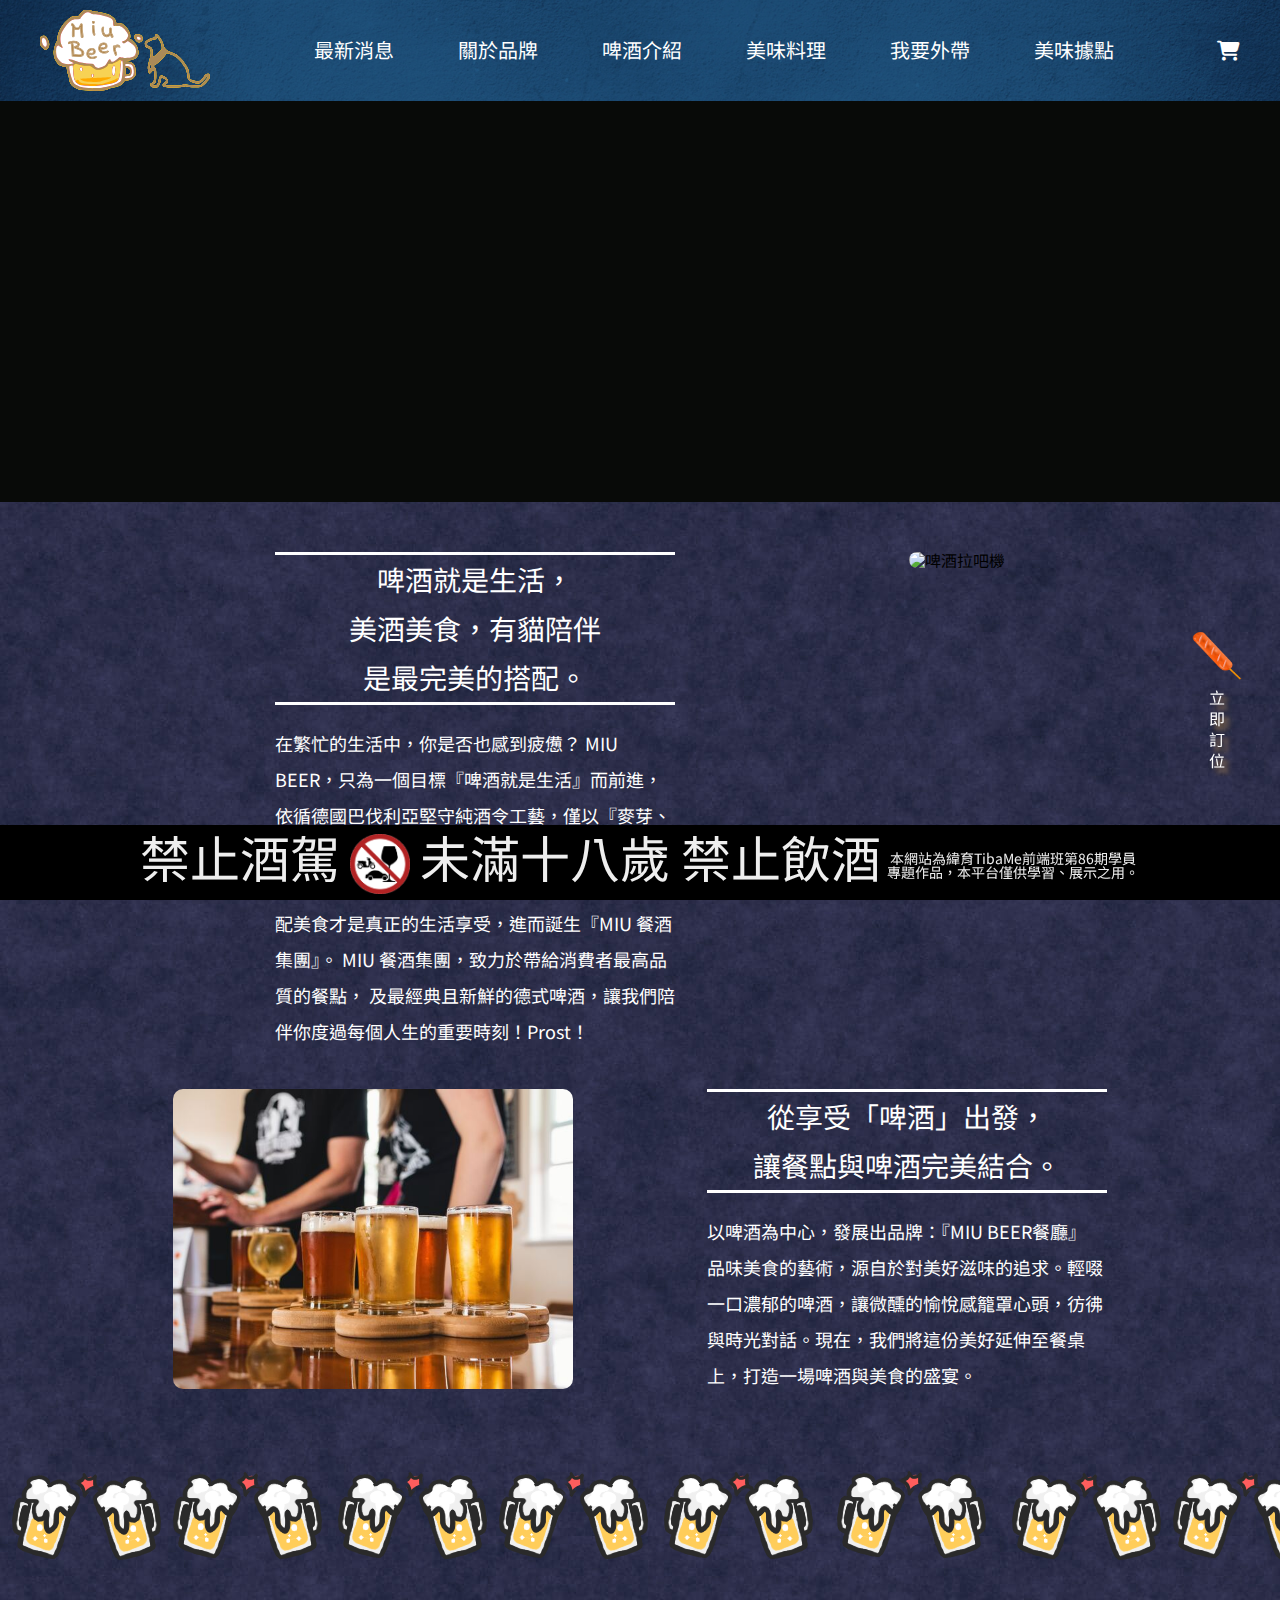
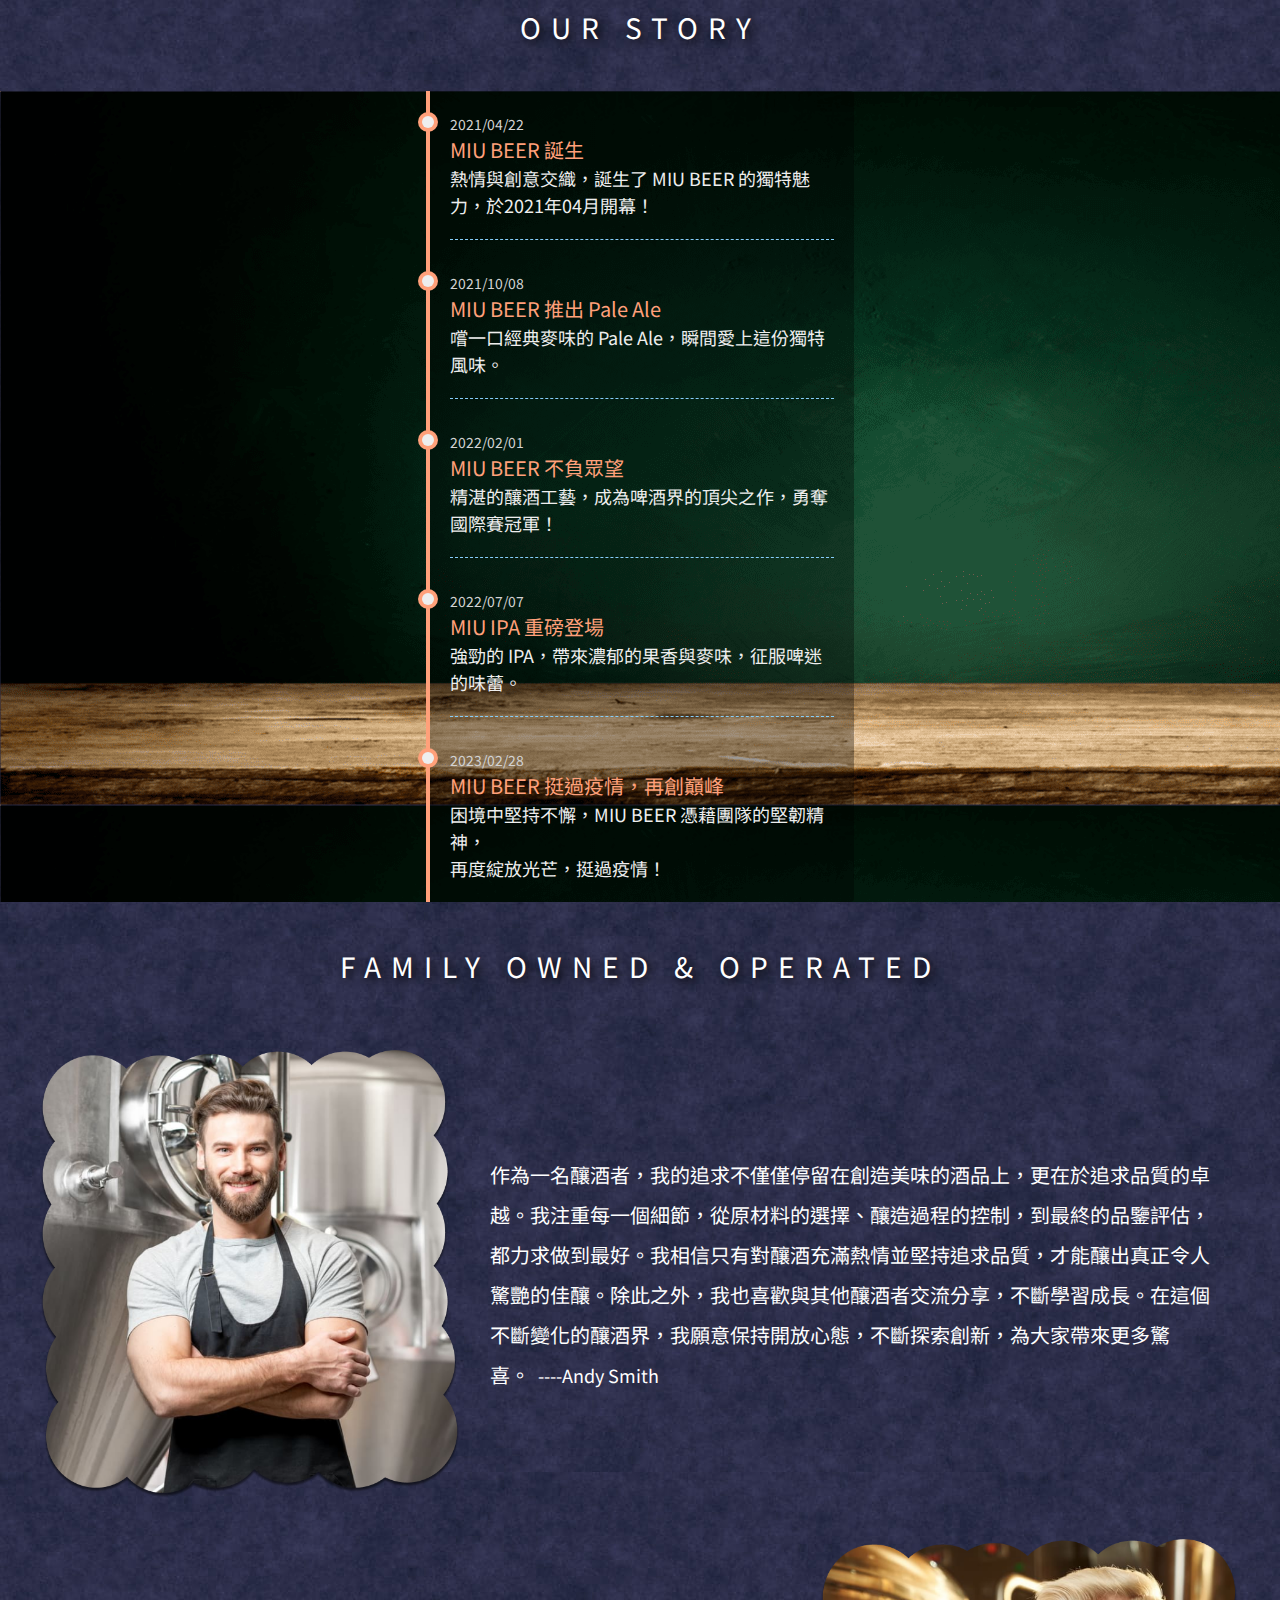
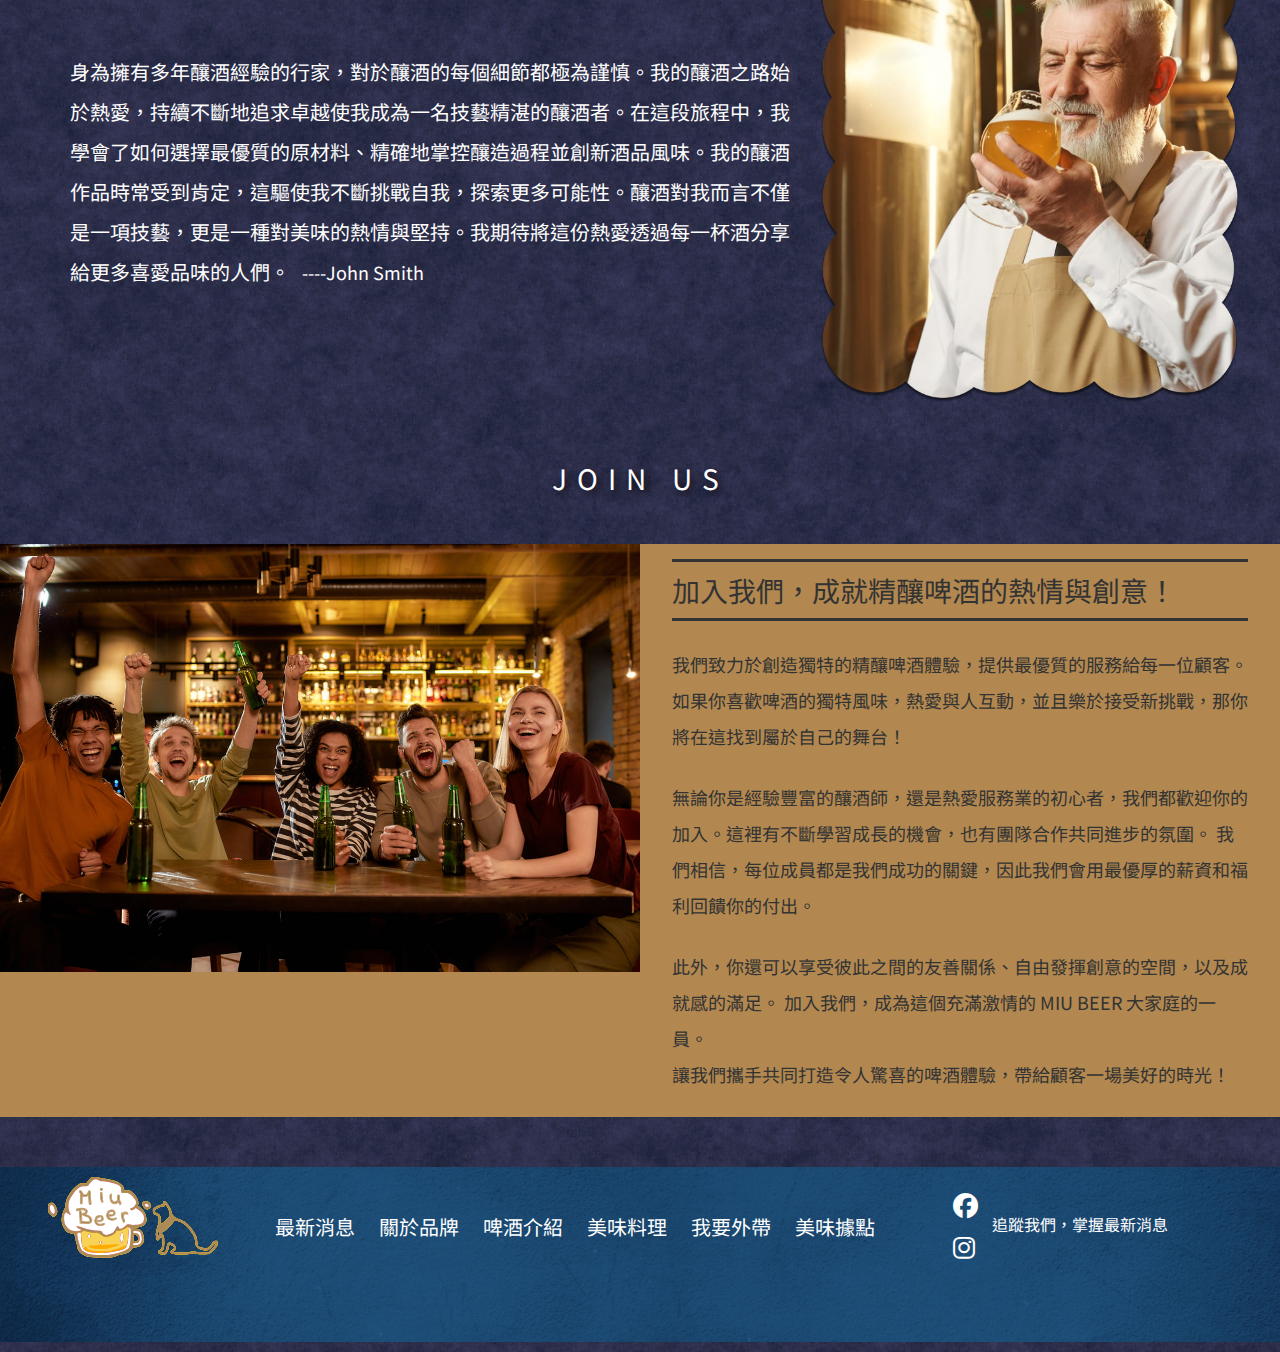
==== aboutus.html @ cad68864 "updated RWD" ====
<!DOCTYPE html>
<html lang="en">

<head>
    <meta charset="UTF-8">
    <meta name="viewport" content="width=device-width, initial-scale=1.0">
    <title>Miu Beer 喵啤 | 精釀啤酒 | 經典傳奇</title>
    <!-- style -->
    <link rel="stylesheet" href="./styles/reset.css">
    <link rel="stylesheet" href="./styles/all.css">
    <link rel="stylesheet" href="./styles/aboutus.css">
    <!-- fontAwesome -->
    <link rel="stylesheet" href="https://cdnjs.cloudflare.com/ajax/libs/font-awesome/6.4.0/css/all.min.css">
    <!-- favicon -->
    <link rel="shortcut icon" href="./images/miu.ico" />
</head>

<body>
    <header>
        <nav>
            <div class="pic">
                <a href="index.html">
                    <img src="./images/miu_logo_gold.svg" alt="Miu Beer">
                </a>
            </div>
            <ul>
                <li>
                    <a href="./news.html">最新消息</a>

                </li>
                <li>
                    <a href="./aboutus.html">關於品牌</a>

                </li>
                <li>
                    <a href="./classic-beer.html">啤酒介紹</a>
                </li>
                <li>
                    <a href="./food.html">美味料理</a>
                </li>
                <li>
                    <a href="./takeout.html">我要外帶</a>
                </li>
                <li>
                    <a href="location.html">美味據點</a>
                </li>
            </ul>
            <div class="shopping-cart">
                <a href="./shopping-cart.html">
                    <i class="fa-solid fa-cart-shopping"></i>
                </a>
            </div>
        </nav>
    </header>
    <!-- 立即訂位開始 -->
    <div class="booking-btn">
        <a href="./booking.html">
            <img src="./images/booking_sau.png" alt="立即訂位">
            立即訂位
        </a>
    </div>
    <!-- 立即訂位結束 -->
    <!-- 上半部開始 -->
    <div class="movie">
        <video src="./images/about_movie.mp4" autoplay loop muted></video>
    </div>
    <section class="container">
        <div class="slogn">
            <div class="txt">
                <h1>
                    啤酒就是生活，<br>
                    美酒美食，有貓陪伴<br>
                    是最完美的搭配。<br>
                </h1>
                <p>
                    在繁忙的生活中，你是否也感到疲憊？
                    MIU BEER，只為一個目標『啤酒就是生活』而前進，
                    依循德國巴伐利亞堅守純酒令工藝，僅以『麥芽、水、啤酒花、酵母』為基底，
                    變化出啤酒千變萬化的靈魂，釀出豐富細緻的精采口感，
                    好酒就是要搭配美食才是真正的生活享受，進而誕生『MIU 餐酒集團』。
                    MIU 餐酒集團，致力於帶給消費者最高品質的餐點，
                    及最經典且新鮮的德式啤酒，讓我們陪伴你度過每個人生的重要時刻！Prost！
                </p>
            </div>
            <div class="pic graycat">
                <img src="./images/about_beerbar.jpg" alt="啤酒拉吧機">
            </div>
        </div>
        <div class="aboutfood">
            <div class="pic catkao">
                <img src="./images/about_beerset.jpg" alt="啤酒組合">
            </div>
            <div class="txt">
                <h2>
                    從享受「啤酒」出發，<br>
                    讓餐點與啤酒完美結合。<br>
                </h2>
                <p>
                    以啤酒為中心，發展出品牌：『MIU BEER餐廳』<br>
                    品味美食的藝術，源自於對美好滋味的追求。輕啜一口濃郁的啤酒，讓微醺的愉悅感籠罩心頭，彷彿與時光對話。現在，我們將這份美好延伸至餐桌上，打造一場啤酒與美食的盛宴。<br>
                </p>
            </div>
        </div>
    </section>
    <!-- 上半部結束 -->
    <!-- 啤酒分隔線 -->
    <div class="little"></div>
    <!-- 時間線開始 -->
    <section class="ourstory">
        <h3 class="ourstory-title">OUR STORY</h3>
        <div class="timeline-box">
            <ul class="timeline">
                <li class="event spring">
                    <h4>MIU BEER 誕生</h4>
                    <p>熱情與創意交織，誕生了 MIU BEER 的獨特魅力，於2021年04月開幕！</p>
                </li>
                <li class="event classic">
                    <h4>MIU BEER 推出 Pale Ale</h4>
                    <p>嚐一口經典麥味的 Pale Ale，瞬間愛上這份獨特風味。</p>
                </li>
                <li class="event summer">
                    <h4>MIU BEER 不負眾望</h4>
                    <p>精湛的釀酒工藝，成為啤酒界的頂尖之作，勇奪國際賽冠軍！</p>
                </li>
                <li class="event newbeer">
                    <h4>MIU IPA 重磅登場</h4>
                    <p>強勁的 IPA，帶來濃郁的果香與麥味，征服啤迷的味蕾。</p>
                </li>
                <li class="event winter">
                    <h4>MIU BEER 挺過疫情，再創巔峰</h4>
                    <p>困境中堅持不懈，MIU BEER 憑藉團隊的堅韌精神，<br>再度綻放光芒，挺過疫情！</p>
                </li>
            </ul>
        </div>
    </section>
    <!-- 經營區開始 -->
    <section class="owned">
        <h3>FAMILY OWNED & OPERATED</h3>
        <div class="owned-card">
            <div class="pic">
                <img src="./images/about_owner_andy_one.png" alt="經營者Andy">
            </div>
            <div class="txt">
                <p>作為一名釀酒者，我的追求不僅僅停留在創造美味的酒品上，更在於追求品質的卓越。我注重每一個細節，從原材料的選擇、釀造過程的控制，到最終的品鑒評估，都力求做到最好。我相信只有對釀酒充滿熱情並堅持追求品質，才能釀出真正令人驚艷的佳釀。除此之外，我也喜歡與其他釀酒者交流分享，不斷學習成長。在這個不斷變化的釀酒界，我願意保持開放心態，不斷探索創新，為大家帶來更多驚喜。<span>----Andy
                        Smith</span>
                </p>
            </div>
        </div>
        <div class="owned-card dad">
            <div class="pic">
                <img src="./images/about_ouwner_daddy_one.png" alt="經營者父親">
            </div>
            <div class="txt">
                <p>身為擁有多年釀酒經驗的行家，對於釀酒的每個細節都極為謹慎。我的釀酒之路始於熱愛，持續不斷地追求卓越使我成為一名技藝精湛的釀酒者。在這段旅程中，我學會了如何選擇最優質的原材料、精確地掌控釀造過程並創新酒品風味。我的釀酒作品時常受到肯定，這驅使我不斷挑戰自我，探索更多可能性。釀酒對我而言不僅是一項技藝，更是一種對美味的熱情與堅持。我期待將這份熱愛透過每一杯酒分享給更多喜愛品味的人們。
                    <span>----John Smith</span>
                </p>
            </div>
        </div>
    </section>

    <!-- 加入我們 開始 -->
    <article class="joinus">
        <h3 class="joinus-title">JOIN US</h3>
        <div class="pic">
            <img src="./images/about_joinus.jpeg" alt="MIU Team">
        </div>
        <div class="txt">
            <h4>加入我們，成就精釀啤酒的熱情與創意！</h4>
            <p>
                我們致力於創造獨特的精釀啤酒體驗，提供最優質的服務給每一位顧客。
                如果你喜歡啤酒的獨特風味，熱愛與人互動，並且樂於接受新挑戰，那你將在這找到屬於自己的舞台！
            </p>
            <p>
                無論你是經驗豐富的釀酒師，還是熱愛服務業的初心者，我們都歡迎你的加入。這裡有不斷學習成長的機會，也有團隊合作共同進步的氛圍。
                我們相信，每位成員都是我們成功的關鍵，因此我們會用最優厚的薪資和福利回饋你的付出。
            </p>
            <p>
                此外，你還可以享受彼此之間的友善關係、自由發揮創意的空間，以及成就感的滿足。
                加入我們，成為這個充滿激情的 MIU BEER 大家庭的一員。<br>
                讓我們攜手共同打造令人驚喜的啤酒體驗，帶給顧客一場美好的時光！
            </p>
            <div class="contactus"></div>
        </div>
    </article>
    <!-- footer開始 -->
    <footer>
        <div class="footer-pic">
            <a href="index.html" target="_blank">
                <img src="./images/miu_logo_gold.svg" alt="Miu Beer">
            </a>
            <p>本網站為緯育TibaMe前端班第86期學員專題作品，<br>本平台僅供學習、展示之用。</p>
        </div>
        <div class="footer txt">
            <ul>
                <li>
                    <a href="./news.html">最新消息</a>

                </li>
                <li>
                    <a href="./aboutus.html">關於品牌</a>
                </li>
                <li>
                    <a href="./classic-beer.html">啤酒介紹</a>
                </li>
                <li>
                    <a href="./food.html">美味料理</a>
                </li>
                <li>
                    <a href="./takeout.html">我要外帶</a>
                </li>
                <li>
                    <a href="location.html">美味據點</a>
                </li>
            </ul>
        </div>
        <div class="footer-icon">
            <ul>
                <li>
                    <a href="#" class="facebook">
                        <i class="fa-brands fa-facebook" ;"></i>
                    </a>
                </li>
                <li>
                    <a href="#" class="instagram">
                        <i class="fa-brands fa-instagram" ;"></i>
                    </a>
                </li>
            </ul>
            <span>追蹤我們，掌握最新消息</span>
        </div>
    </footer>
    <div class="warning-box">
        <div class="warning-box-txt">
            <p class="drink">禁止酒駕<img src="./images/footer_drive.gif" alt="禁止酒駕">未滿十八歲 禁止飲酒</p>
            <p class="tibame">本網站為緯育TibaMe前端班第86期學員專題作品，本平台僅供學習、展示之用。</p>
        </div>
    </div>
    <!-- footer結束 -->
</body>

</html>
---- styles/all.css ----
/* google font */
@import url('https://fonts.googleapis.com/css2?family=Noto+Sans+TC&family=Raleway:wght@400&display=swap');

.body,html{
    background-image: url(../images/web_bg.jpg);
    /* height: 100%; */
    font-family: "Noto Sans TC",Raleway,sans-serif,'Times New Roman', Times, serif;
    font-style: normal;
    overflow-x: hidden;
    position: relative;
}

/* 選單 */
header nav{
    background-image: url('../images/footer_two.png');
    background-size: cover;
    padding: 0px 30px;
    display: flex;
    justify-content: space-between;
}

header nav ul li {
    display: inline;
}
header nav ul li a{
    text-align: center;
    text-decoration: none;
    color: #fff;
    line-height: 100px;
    margin: 0px 30px;
    font-size: 20px;
    transition: .2s;
}

header nav .pic{
    padding: 10px;
}
header nav .pic img {
    width: 170px;
    vertical-align: middle;
}

header nav .shopping-cart a{
    color: #fff;
    line-height: 100px;
    margin: 0px 10px;
    font-size: 20px;
}

header nav ul a:hover,
header nav .shopping-cart a:hover{
    color: #b28850;
}
/* 選單結束 */

/* 立即訂位開始 */
.booking-btn{
    position: fixed;
    right: 3%;
    top: 70%;
    z-index: 3;
}
.booking-btn img{
    width: 50px;
    height: 50px;
    animation: booking 3s ease infinite alternate;
}

.booking-btn a{
    width: 50px;
    text-decoration: none;
    color: #fff;
    writing-mode: vertical-lr;
    letter-spacing: 5px;
    text-shadow: 5px 5px 5px #b28850;
}

.booking-btn a:hover{
    font-size: 18px;
}
@keyframes booking{
    0%{
        transform: rotateY(0deg);
    }
    50%{
        transform: rotateY(90deg);
    }  
    100%{
        transform: rotateY(180deg);
    }
    }
/* 立即訂位結束 */

/* 跑馬燈開始 */
.marquee{
    height: 30px;
    background-color: #fff;
    width: 100%;
    opacity: .5;
    text-align: center;
    line-height: 30px;
    margin: auto;
}

.marquee p{
    color: #333;
    animation: marquee 20s -1s infinite linear;
}

@keyframes marquee {
    0%{
        transform: translateX(0%);
    }
    100%{
        transform: translateX(-100%);
    }
}
/* 跑馬燈結束 */

/* 海報文字特效 */
@keyframes lights {
    0% {
    color: hsl(230, 40%, 80%);
    text-shadow: 0 0 1em hsla(320, 100%, 50%, 0.2),
    0 0 0.125em hsla(320, 100%, 60%, 0.3),
    -1em -0.125em 0.5em hsla(40, 100%, 60%, 0),
    1em 0.125em 0.5em hsla(200, 100%, 60%, 0);
    }
    30% { 
    color: hsl(230, 80%, 90%);
    text-shadow: 0 0 1em hsla(320, 100%, 50%, 0.5),
    0 0 0.125em hsla(320, 100%, 60%, 0.5),
    -0.5em -0.125em 0.25em hsla(40, 100%, 60%, 02),
    0.5em 0.125em 0.25em hsla(200, 100%, 60%, 0.4);
    }
    40% { 
    color: hsl(230, 100%, 95%);
    text-shadow: 0 0 1em hsla(320, 100%, 50%, 0.5),
    0 0 0.125em hsla(320, 100%, 90%, 0.5),
    -0.25em -0.125em 0.125em hsla(40, 100%, 60%, 02),
    0.25em 0.125em 0.125em hsla(200, 100%, 60%, 04);
    }
    70% {
    color: hsl(230, 80%, 90%);
    text-shadow: 0 0 1em hsla(320, 100%, 50%, 0.5),
    0 0 0.125em hsla(320, 100%, 60%, 0.5),
    0.5em -0.125em 0.25em hsla(40, 100%, 60%, 0.2),
    -0.5em 0.125em 0.25em hsla(200, 100%, 60%, 04);
    }
    100% {
    color: hsl(230, 40%, 80%);
    text-shadow: 0 0 1em hsla(320, 100%, 50%, 0.2),
    0 0 0.125em hsla(320, 100%, 60%, 0.3),
    1em -0.125em 0.5em hsla(40, 100%, 60%, 0),
    -1em 0.125em 0.5em hsla(200, 100%, 60%, 0);
    }
}

/* footer開始 */
footer {
    background-size: cover;
    box-sizing: border-box;
    position: relative;
    bottom: 0;
    left: 0;
    width: 100%;
    height: 175px;
    background-image: url(../images/footer_two.png);
    display: flex;
    justify-content: space-evenly;
}

.footer-pic img {
    width: 170px;
    padding-top:10px;
    display: block;
}

/* tibame專題作品txt */
footer .footer-pic p{ 
    display: none;
}

.footer ul li a {
    text-align: center;
    text-decoration: none;
    color: #fff;
    line-height: 120px;
    margin: 0px 10px;
    font-size: 20px;
    transition: .2s;
}

.footer ul li {
    display: inline;
}

.footer-icon {
    width: 300px;
    margin: 10px 0;
    position: relative;
    top: 20px;
    bottom: 20px;
    left: 20px;
}

.footer-icon span {
    color: #fff;
    font-size: 16px;
    position: absolute;
    right: 85px;
    bottom: 120px;
}

.footer-icon .facebook {
    position: relative;
    bottom: 5px;
    font-size: 25px;
}

.footer-icon .instagram {
    position: relative;
    top: 10px;
    font-size: 25px;
}

.warning-box {
    width: 100%;
    height: 75px;
    bottom: 0;
    position: fixed;
    background-color: #000;
}

.warning-box-txt {
    width: 100%;
    text-align: center;
}

.warning-box p {
    color: #eee;
    display: inline-block;
}

.warning-box .tibame {
    font-size: 14px;
    width: 20%;
}

.warning-box .drink {
    font-size: 50px;
    line-height: 1.25;
    text-align: center;
}

.warning-box img{
    width: 60px;
    height: 60px;
    vertical-align: middle;
    margin: 0 10px;
}

.footer a:hover,
.footer-icon a:hover{
    color: #b28850;
}

.footer-icon a {
    color: #fff;
}

@media screen and (max-width:768px) {
*{
    overflow-x: hidden;
}

header nav ul{
    display: none;
}
header nav .pic{
    width: 50%;
}

footer{
    height: 28vh;
}

footer .footer-pic p{
    padding-top: 10px;
    line-height: 1.25;
    display: block;
    text-align: center;
    color: #eee;
}

footer .footer-pic{
    width: 100%;
}

footer .footer-pic img{
    margin: 0 auto;
}

.footer ul li,.footer-icon{
    display: none;
}

.warning-box{
    max-width: 100%;
}

.warning-box .drink {
    padding: 10px 0;
    font-size: 20px;
}
.warning-box .tibame {
    display: none;
} 
}
---- styles/aboutus.css ----
.movie{
    width: 100%;
    background-color: #080A08;
}

.movie video{
    margin: auto;
    width: 100%;
    height: 400px;
}

/* 上半部開始 */
.container{
    width: 1200px;
    margin: auto;
    padding-top: 30px;
}

.container .slogn{
    width: 100%;
    display: flex;
    justify-content: space-evenly;
}

.container .slogn .txt h1{
    width: 400px;
    font-size: 28px;
    color: #fff;
    line-height: 1.75;
    margin: 20px 0;
    text-align: center;
    border-top: 3px solid #fff;
    border-bottom: 3px solid #fff;
}

.container .slogn .txt p{
    width: 400px;
    color: #fff;
    line-height: 2;
    margin: 20px 0;
    font-size: 18px;
}

.container .aboutfood{
    display: flex;
    justify-content: space-evenly;
}

.container .aboutfood .txt h2{
    width: 400px;
    font-size: 28px;
    color: #fff;
    line-height: 1.75;
    border-top: 3px solid #fff;
    border-bottom: 3px solid #fff;
    margin: 20px 0;
    text-align: center;
}

.container .aboutfood .txt p{
    width: 400px;
    color: #fff;
    line-height: 2;
    margin: 20px 0;
    font-size: 18px;
}

.container .slogn img{
    width: 400px;
    margin-top: 20px;
}

.container .aboutfood img{
    width: 400px;
    margin-top: 20px;
}

.container .slogn img,
.container .aboutfood img{
    border-radius: 10px;
}
/* 啤酒分隔線 */
.little{
    padding: 50px;
    background-image: url(../images/about_littlebeer.png);
    background-repeat: repeat-x;
    margin-top: 50px;
}

/* Our story & timeline開始 */
.ourstory{
    max-width: 100%;
}
.ourstory .ourstory-title{
    color: #fff;
    text-align: center;
    font-size: 28px;
    letter-spacing: 10px;
    text-shadow: 3px 3px 10px #000;
    margin: 50px 0;
}

.ourstory .timeline-box{
    max-width: 100%;
    background-image: url('../images/beer_bg.png');
}

.ourstory .timeline {
    display: flex;
    flex-direction: column;
    max-width: 30%;
    border-left: 4px solid lightsalmon;
    border-bottom-right-radius: 4px;
    border-top-right-radius: 4px;
    background: #0005;
    color: #eee;
    margin: auto;
    line-height: 1.5;
    padding: 20px;
}

.ourstory .timeline .event h4 {
    font-size: 20px;
    color: lightsalmon;
}
.ourstory .timeline .event p {
    font-size: 18px;
}

.ourstory .timeline .event {
    border-bottom: 1px dashed lightskyblue;
    padding-bottom: 20px;
    margin-bottom: 30px;
    position: relative;
}

.ourstory .timeline .event:last-of-type {
    padding-bottom: 0;
    margin-bottom: 0;
    border: none;
}

.ourstory .timeline .event:after {
    position: absolute;
    display: block;
    top: 0;
}
.ourstory .timeline .event:before {
    min-width: 120px;
    font-size: 14px;
    text-align: right;
    color: lightgrey;
}

.ourstory .timeline .event:after {
    content: "";
    height: 12px;
    width: 12px;
    box-shadow: 0 0 0 4px lightsalmon;
    background: #eee;
    border-radius: 50%;
    top: 5px;
    left: -28px;
}

/* 時間線日期區 */
.ourstory .timeline .spring:before{
    content:'2021/04/22';
    }
    .ourstory .timeline .classic:before{
        content:'2021/10/08';
    }
    .ourstory .timeline .summer:before{
        content:'2022/02/01';
    }
    .ourstory .timeline .newbeer:before{
        content:'2022/07/07';
    }
    .ourstory .timeline .autumn:before{
        content:'2021/10/08';
    }
    .ourstory .timeline .winter:before{
        content:'2023/02/28';
    }

/* 時間線結束 */
/* 經營者區開始 */
.owned{
    max-width: 1200px;
    margin: auto;
    display: flex;
    flex-flow: column wrap;
    justify-content: center;
}

.owned h3{
    max-width: 100%;
    color: #fff;
    margin: 50px auto;
    text-align: center;
    font-size: 28px;
    letter-spacing: 10px;
    text-shadow: 3px 3px 10px #000;
}

.owned .owned-card{
    max-width: 100%;
    display: flex;
    margin: 20px auto;
}

.owned .dad{
    flex-direction: row-reverse;
}

.owned .owned-card .pic{
    max-width: 40%;
}
.owned .owned-card .pic img{
    max-width: 100%;
    border-radius: 6px;
}
.owned .owned-card .txt{
    max-width: 60%;
    margin: 30px;
    align-self: center;
}

.owned .owned-card .txt p{
    color: #fff;
    font-size: 20px;
    line-height: 2;
}

.owned .owned-card .txt p span{
    color: #fff;
    font-size: 18px;
    padding: 8px;
    line-height: 2;
}
/* 加入我們 開始 */
.joinus{
    max-width: 100%;    
    margin: 120px auto 50px;
    display: flex;
    flex-wrap: wrap;
    justify-content: center;
    background-color: #b28850;
}

.joinus .joinus-title{
    width: 100%;
    color: #fff;
    margin: -80px 0;
    text-align: center;
    font-size: 28px;
    letter-spacing: 10px;
    text-shadow: 3px 3px 10px #000;
}

.joinus .pic{
    width: 50%;
}

.joinus .pic img{
    width: 100%;
    vertical-align: middle;
}

.joinus .txt{
    width: 45%;
    margin: auto;
    padding-top: 15px;
}

.joinus .txt h4{
    font-size: 28px;
    color: #333;
    line-height: 2;
    border-top: 3px solid #333;
    border-bottom: 3px solid #333;
}

.joinus .txt p{
    color: #333;
    font-size: 18px;
    line-height: 2;
    margin: 25px 0;
}
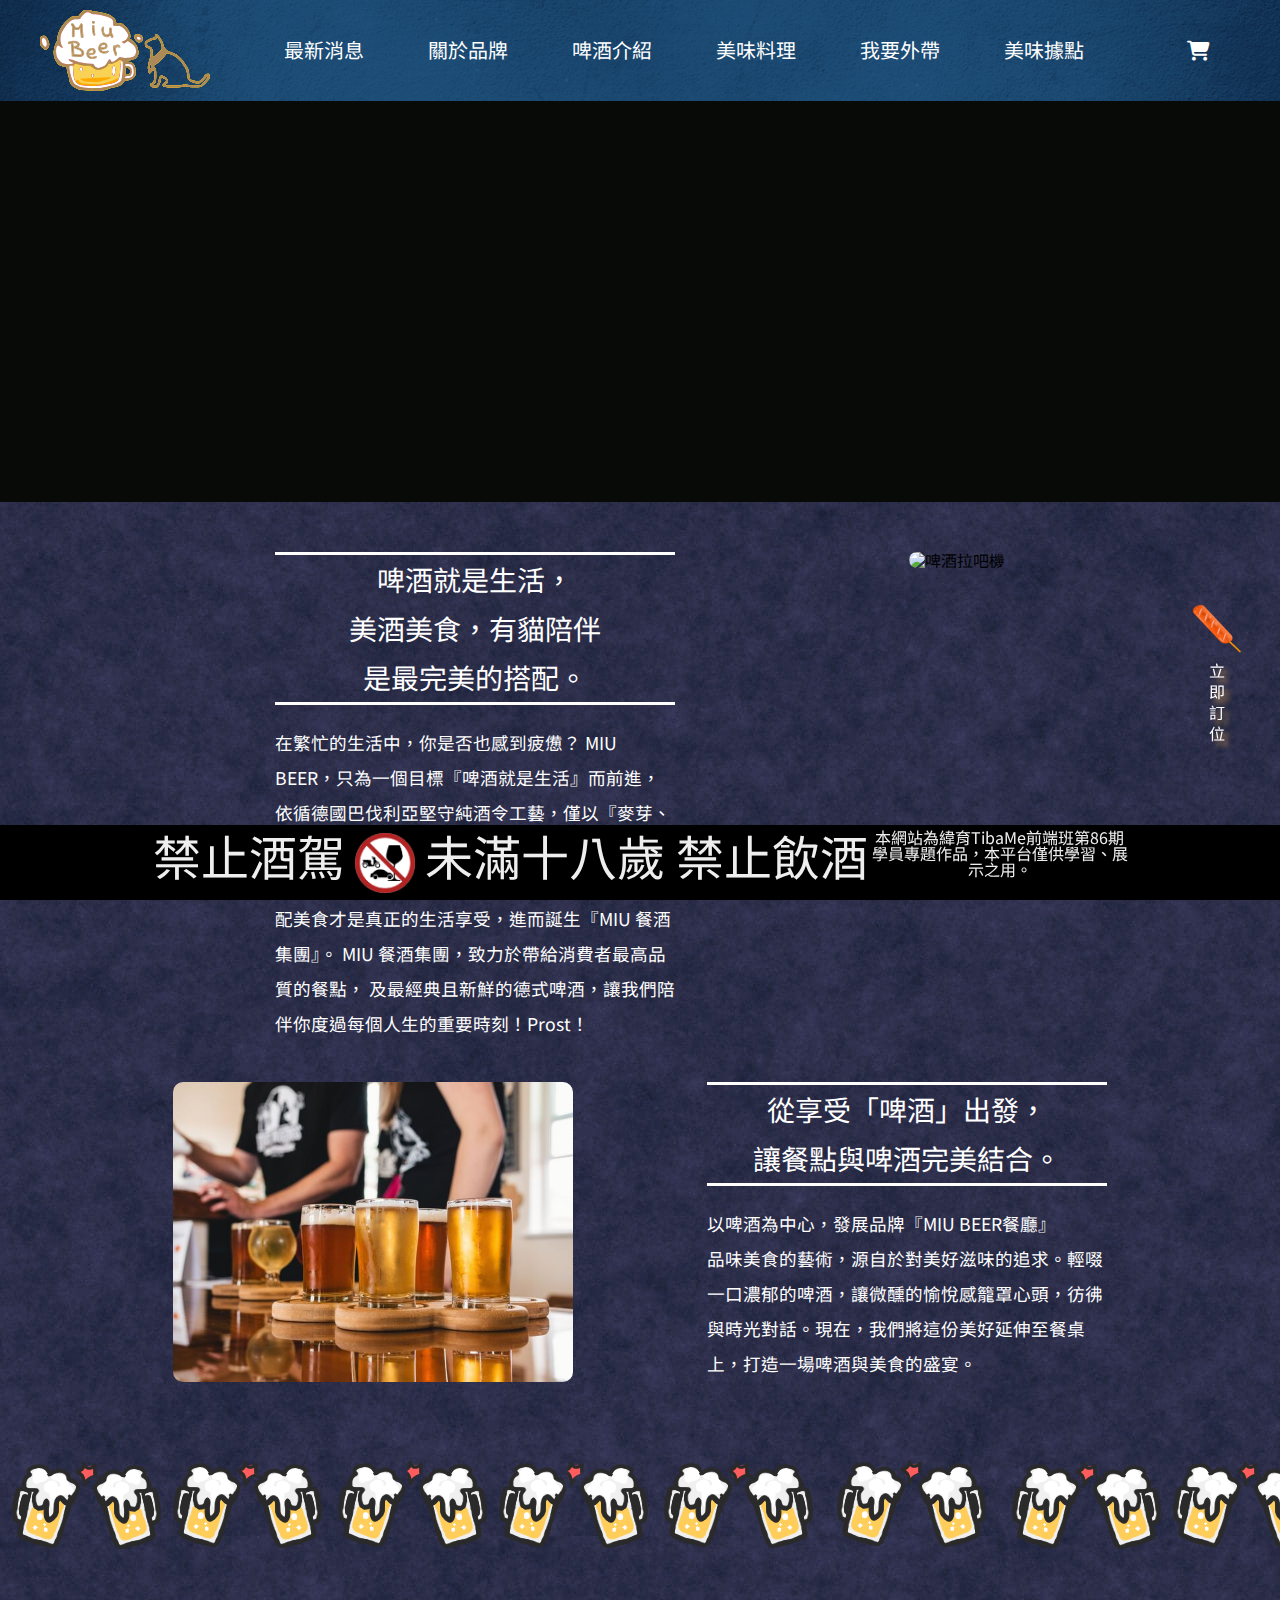
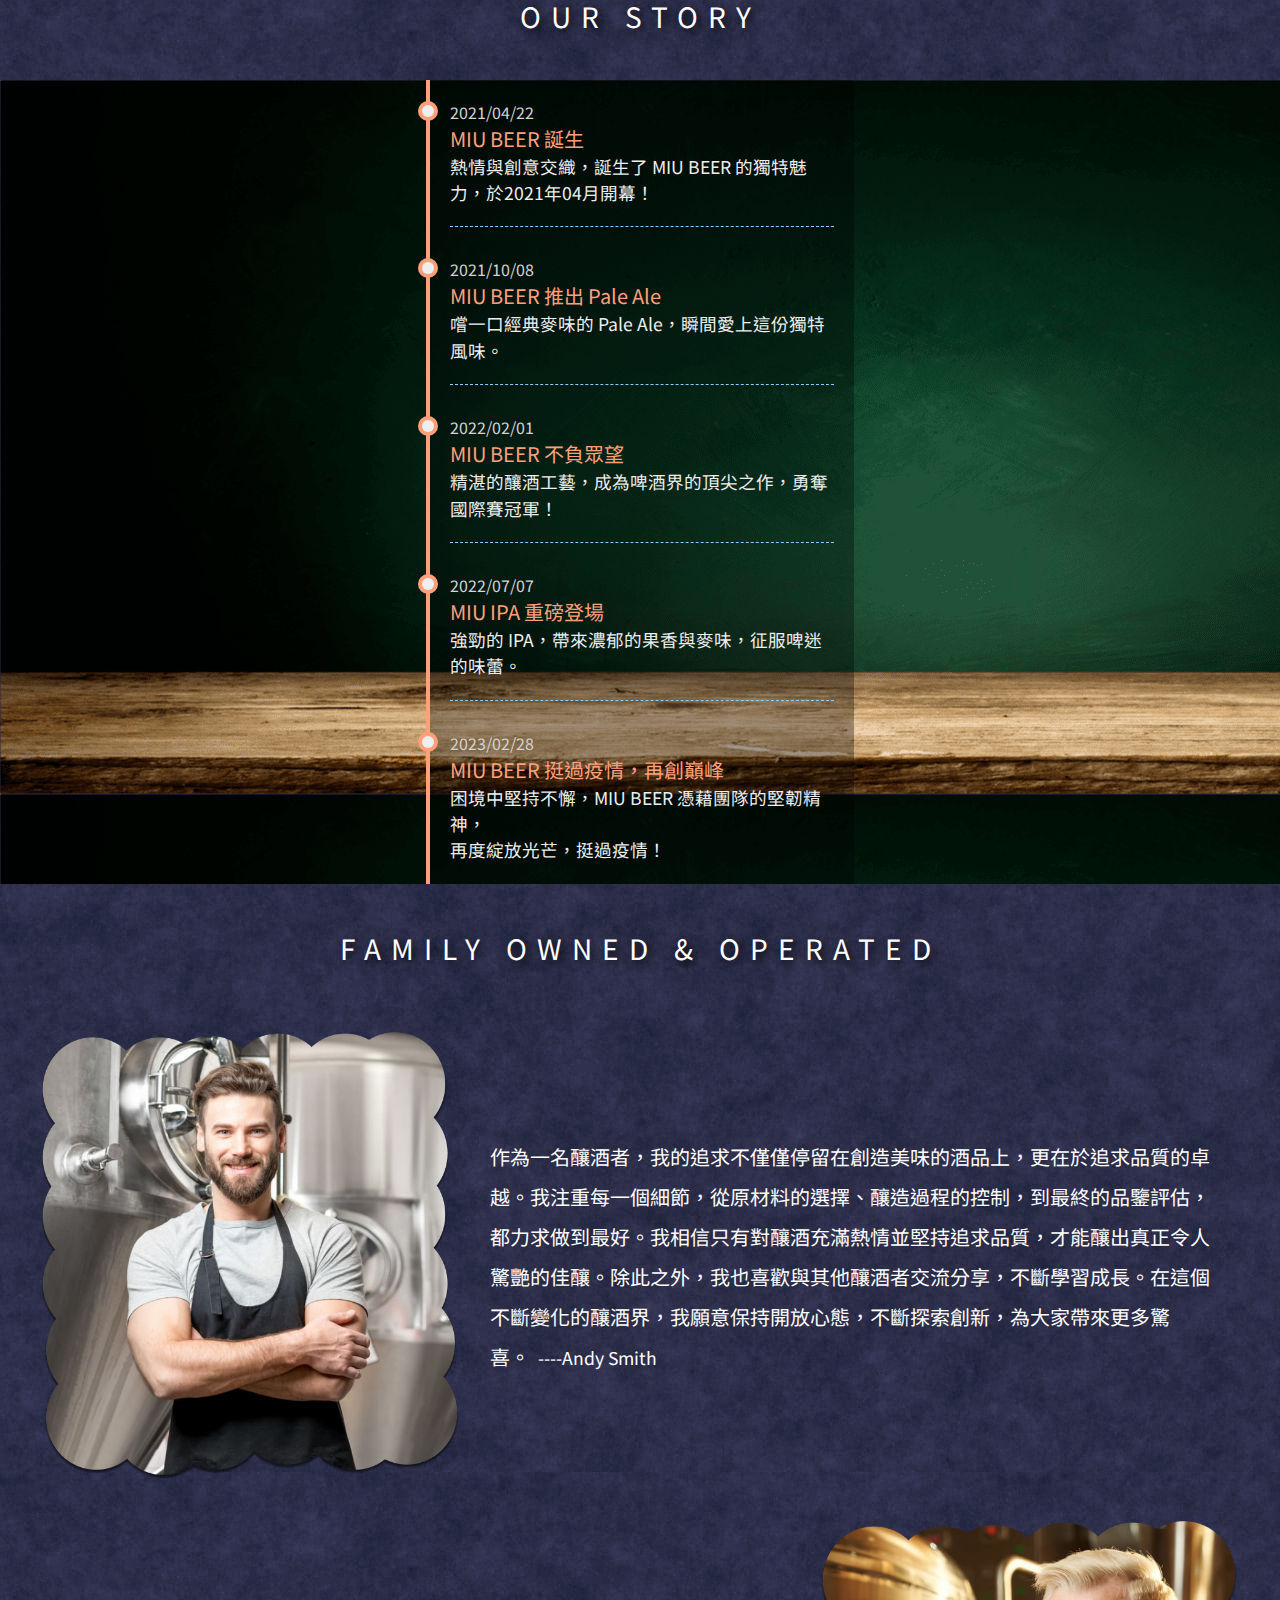
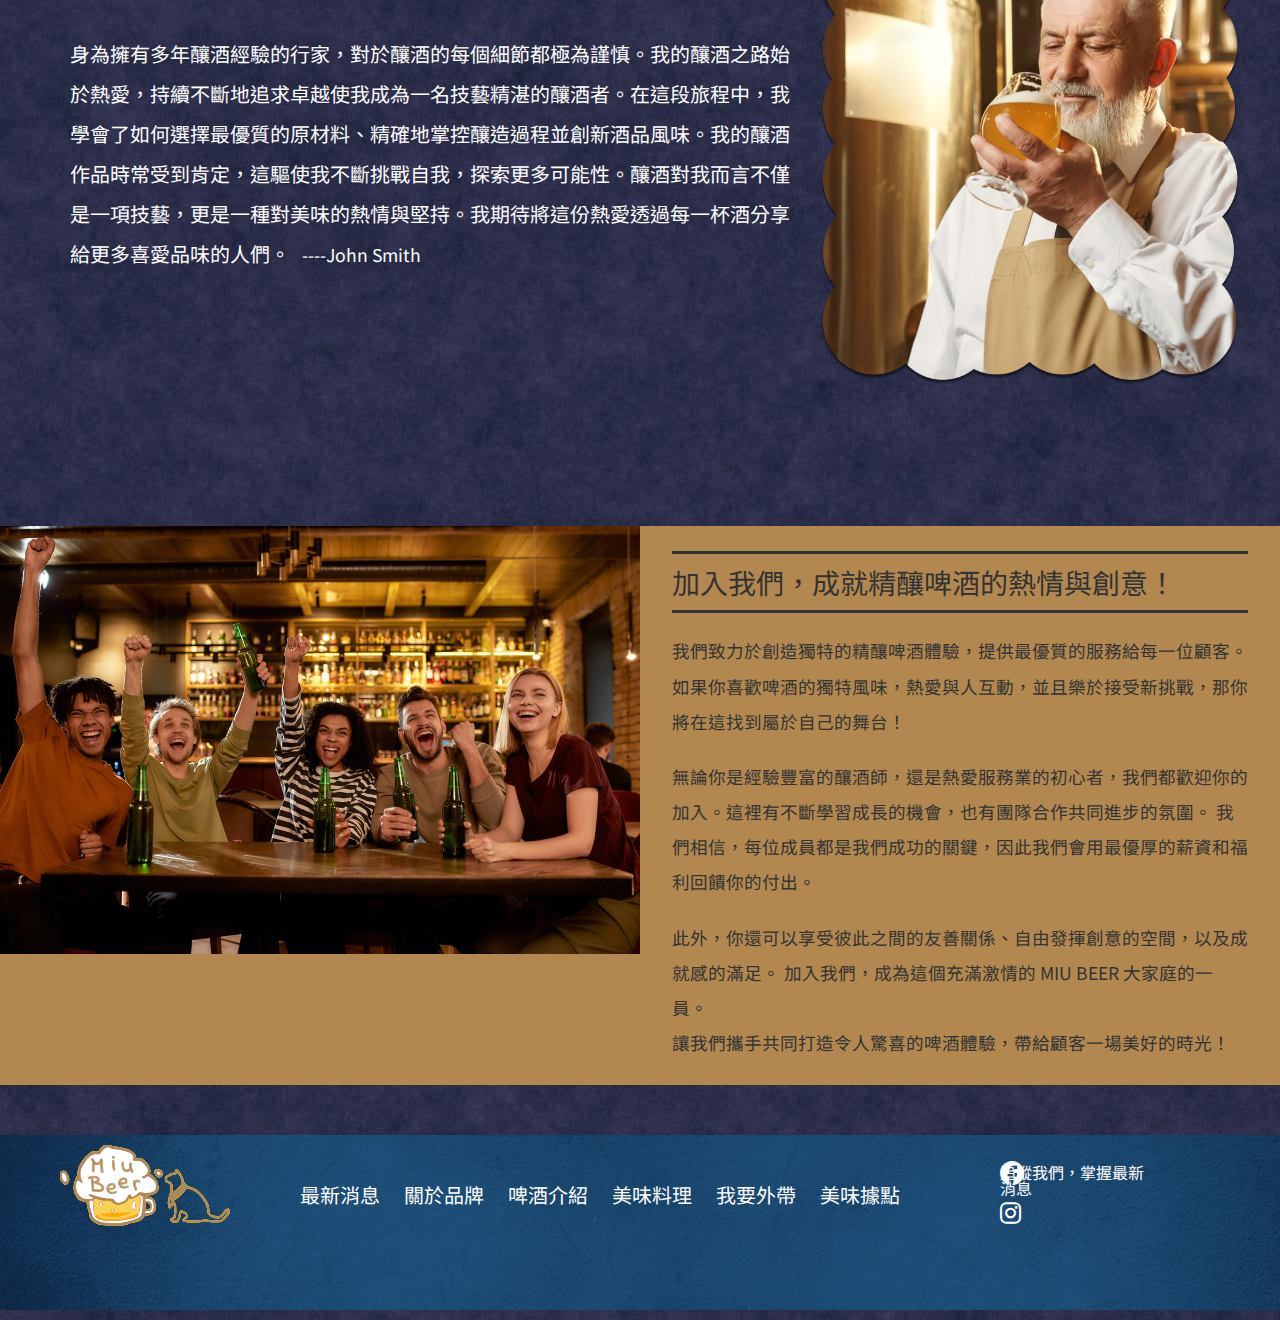
==== commit 6b1a9d88: "update JS & jQuery & hb menu" ====
--- a/aboutus.html
+++ b/aboutus.html
@@ -8,29 +8,30 @@
     <!-- style -->
     <link rel="stylesheet" href="./styles/reset.css">
     <link rel="stylesheet" href="./styles/all.css">
+    <link rel="stylesheet" href="./styles/burger.css">
     <link rel="stylesheet" href="./styles/aboutus.css">
     <!-- fontAwesome -->
     <link rel="stylesheet" href="https://cdnjs.cloudflare.com/ajax/libs/font-awesome/6.4.0/css/all.min.css">
     <!-- favicon -->
     <link rel="shortcut icon" href="./images/miu.ico" />
+    <!-- jQuery cdn -->
+    <script src="https://cdnjs.cloudflare.com/ajax/libs/jquery/3.7.0/jquery.min.js"></script>
 </head>
 
 <body>
     <header>
+        <div class="pic">
+            <a href="index.html">
+                <img src="./images/miu_logo_gold.svg" alt="Miu Beer">
+            </a>
+        </div>
         <nav>
-            <div class="pic">
-                <a href="index.html">
-                    <img src="./images/miu_logo_gold.svg" alt="Miu Beer">
-                </a>
-            </div>
             <ul>
                 <li>
                     <a href="./news.html">最新消息</a>
-
                 </li>
                 <li>
                     <a href="./aboutus.html">關於品牌</a>
-
                 </li>
                 <li>
                     <a href="./classic-beer.html">啤酒介紹</a>
@@ -45,12 +46,44 @@
                     <a href="location.html">美味據點</a>
                 </li>
             </ul>
-            <div class="shopping-cart">
-                <a href="./shopping-cart.html">
-                    <i class="fa-solid fa-cart-shopping"></i>
-                </a>
-            </div>
         </nav>
+        <div class="shopping-cart">
+            <a href="./shopping-cart.html">
+                <i class="fa-solid fa-cart-shopping"></i>
+            </a>
+        </div>
+        <!-- 漢堡底色與線條 -->
+        <div class="burger-container">
+            <input type="checkbox" id="menu">
+            <label for="menu">
+                <div class="burger">
+                    <span></span>
+                    <span></span>
+                    <span></span>
+                </div>
+            </label>
+            <ul class="menu-list">
+                <li>
+                    <a href="./news.html">最新消息</a>
+                </li>
+                <li>
+                    <a href="./aboutus.html">關於品牌</a>
+                </li>
+                <li>
+                    <a href="./classic-beer.html">啤酒介紹</a>
+                </li>
+                <li>
+                    <a href="./food.html">美味料理</a>
+                </li>
+                <li>
+                    <a href="./takeout.html">我要外帶</a>
+                </li>
+                <li>
+                    <a href="location.html">美味據點</a>
+                </li>
+            </ul>
+        </div>
+        <!-- 漢堡結束 -->
     </header>
     <!-- 立即訂位開始 -->
     <div class="booking-btn">
@@ -96,7 +129,7 @@
                     讓餐點與啤酒完美結合。<br>
                 </h2>
                 <p>
-                    以啤酒為中心，發展出品牌：『MIU BEER餐廳』<br>
+                    以啤酒為中心，發展品牌『MIU BEER餐廳』<br>
                     品味美食的藝術，源自於對美好滋味的追求。輕啜一口濃郁的啤酒，讓微醺的愉悅感籠罩心頭，彷彿與時光對話。現在，我們將這份美好延伸至餐桌上，打造一場啤酒與美食的盛宴。<br>
                 </p>
             </div>
@@ -137,30 +170,35 @@
     <section class="owned">
         <h3>FAMILY OWNED & OPERATED</h3>
         <div class="owned-card">
-            <div class="pic">
+            <div class="pic" id="andy" data-text="創辦人第二代Andy，力求做到最好，不讓家人失望">
                 <img src="./images/about_owner_andy_one.png" alt="經營者Andy">
             </div>
             <div class="txt">
                 <p>作為一名釀酒者，我的追求不僅僅停留在創造美味的酒品上，更在於追求品質的卓越。我注重每一個細節，從原材料的選擇、釀造過程的控制，到最終的品鑒評估，都力求做到最好。我相信只有對釀酒充滿熱情並堅持追求品質，才能釀出真正令人驚艷的佳釀。除此之外，我也喜歡與其他釀酒者交流分享，不斷學習成長。在這個不斷變化的釀酒界，我願意保持開放心態，不斷探索創新，為大家帶來更多驚喜。<span>----Andy
                         Smith</span>
                 </p>
+                <p class="andybyphone">作為一名釀酒者，我的追求不僅僅停留在創造美味的酒品上，更在於追求品質的卓越。<br><span>----Andy
+                        Smith</span></p>
             </div>
         </div>
         <div class="owned-card dad">
-            <div class="pic">
+            <div class="pic" id="john" data-text="創始人John，將經驗永續傳承，讓台灣人也能享有世界級美味">
                 <img src="./images/about_ouwner_daddy_one.png" alt="經營者父親">
             </div>
             <div class="txt">
                 <p>身為擁有多年釀酒經驗的行家，對於釀酒的每個細節都極為謹慎。我的釀酒之路始於熱愛，持續不斷地追求卓越使我成為一名技藝精湛的釀酒者。在這段旅程中，我學會了如何選擇最優質的原材料、精確地掌控釀造過程並創新酒品風味。我的釀酒作品時常受到肯定，這驅使我不斷挑戰自我，探索更多可能性。釀酒對我而言不僅是一項技藝，更是一種對美味的熱情與堅持。我期待將這份熱愛透過每一杯酒分享給更多喜愛品味的人們。
                     <span>----John Smith</span>
                 </p>
-            </div>
+                <p class="johnbyphone">我的釀酒作品時常受到肯定，這驅使我不斷挑戰自我，探索更多可能性。<br><span>----John
+                        Smith</span></p>
+            </div>
+            <div id="theDiv"></div>
         </div>
     </section>
 
     <!-- 加入我們 開始 -->
     <article class="joinus">
-        <h3 class="joinus-title">JOIN US</h3>
+        <!-- <h3 class="joinus-title">JOIN US</h3> -->
         <div class="pic">
             <img src="./images/about_joinus.jpeg" alt="MIU Team">
         </div>
@@ -194,7 +232,6 @@
             <ul>
                 <li>
                     <a href="./news.html">最新消息</a>
-
                 </li>
                 <li>
                     <a href="./aboutus.html">關於品牌</a>
@@ -236,6 +273,7 @@
         </div>
     </div>
     <!-- footer結束 -->
+    <script src="./js/aboutus.js"></script>
 </body>
 
 </html>--- a/styles/all.css
+++ b/styles/all.css
@@ -3,18 +3,18 @@
 
 .body,html{
     background-image: url(../images/web_bg.jpg);
-    /* height: 100%; */
     font-family: "Noto Sans TC",Raleway,sans-serif,'Times New Roman', Times, serif;
     font-style: normal;
+    font-size: 16px;
     overflow-x: hidden;
     position: relative;
 }
 
 /* 選單 */
-header nav{
+header{
     background-image: url('../images/footer_two.png');
     background-size: cover;
-    padding: 0px 30px;
+    padding: 0 30px;
     display: flex;
     justify-content: space-between;
 }
@@ -22,42 +22,46 @@
 header nav ul li {
     display: inline;
 }
+
 header nav ul li a{
     text-align: center;
     text-decoration: none;
     color: #fff;
     line-height: 100px;
-    margin: 0px 30px;
-    font-size: 20px;
-    transition: .2s;
-}
-
-header nav .pic{
+    margin: 0 30px;
+    font-size: 1.25rem;
+    transition: .2s;
+}
+
+header .pic{
     padding: 10px;
 }
-header nav .pic img {
+header .pic img {
     width: 170px;
     vertical-align: middle;
 }
 
-header nav .shopping-cart a{
+header .shopping-cart a{
     color: #fff;
     line-height: 100px;
-    margin: 0px 10px;
-    font-size: 20px;
+    margin: 0px 40px;
+    font-size: 1.25rem;
 }
 
 header nav ul a:hover,
-header nav .shopping-cart a:hover{
+header .shopping-cart a:hover{
     color: #b28850;
 }
 /* 選單結束 */
-
+/* 漢堡選單 */
+header .burger-container{
+    display: none;
+}
 /* 立即訂位開始 */
 .booking-btn{
     position: fixed;
     right: 3%;
-    top: 70%;
+    top: 67%;
     z-index: 3;
 }
 .booking-btn img{
@@ -76,7 +80,7 @@
 }
 
 .booking-btn a:hover{
-    font-size: 18px;
+    font-size: 1.2rem;
 }
 @keyframes booking{
     0%{
@@ -100,11 +104,12 @@
     text-align: center;
     line-height: 30px;
     margin: auto;
+    box-sizing: border-box;
 }
 
 .marquee p{
     color: #333;
-    animation: marquee 20s -1s infinite linear;
+    animation: marquee 20s 0s infinite linear;
 }
 
 @keyframes marquee {
@@ -178,6 +183,11 @@
 
 /* tibame專題作品txt */
 footer .footer-pic p{ 
+    padding: 10px;
+    line-height: 1.25;
+    display: block;
+    text-align: center;
+    color: #eee;
     display: none;
 }
 
@@ -187,7 +197,7 @@
     color: #fff;
     line-height: 120px;
     margin: 0px 10px;
-    font-size: 20px;
+    font-size: 1.25rem;
     transition: .2s;
 }
 
@@ -196,8 +206,8 @@
 }
 
 .footer-icon {
-    width: 300px;
-    margin: 10px 0;
+    width: 18%;
+    margin: 10px 10px;
     position: relative;
     top: 20px;
     bottom: 20px;
@@ -206,22 +216,24 @@
 
 .footer-icon span {
     color: #fff;
-    font-size: 16px;
+    font-size: 1rem;
     position: absolute;
-    right: 85px;
-    bottom: 120px;
+    right: 35%;
+    bottom: 80%;
 }
 
 .footer-icon .facebook {
     position: relative;
     bottom: 5px;
-    font-size: 25px;
+    font-size: 1.5rem;
+    transition: .2s;
 }
 
 .footer-icon .instagram {
     position: relative;
     top: 10px;
-    font-size: 25px;
+    font-size: 1.5rem;
+    transition: .2s;
 }
 
 .warning-box {
@@ -243,12 +255,12 @@
 }
 
 .warning-box .tibame {
-    font-size: 14px;
+    font-size: 1rem;
     width: 20%;
 }
 
 .warning-box .drink {
-    font-size: 50px;
+    font-size: 3rem;
     line-height: 1.25;
     text-align: center;
 }
@@ -263,57 +275,69 @@
 .footer a:hover,
 .footer-icon a:hover{
     color: #b28850;
+    transition: .2s;
 }
 
 .footer-icon a {
     color: #fff;
 }
 
-@media screen and (max-width:768px) {
-*{
-    overflow-x: hidden;
-}
-
-header nav ul{
-    display: none;
-}
-header nav .pic{
-    width: 50%;
-}
-
-footer{
-    height: 28vh;
-}
-
-footer .footer-pic p{
-    padding-top: 10px;
-    line-height: 1.25;
-    display: block;
-    text-align: center;
-    color: #eee;
-}
-
-footer .footer-pic{
-    width: 100%;
-}
-
-footer .footer-pic img{
-    margin: 0 auto;
-}
-
-.footer ul li,.footer-icon{
-    display: none;
-}
-
-.warning-box{
-    max-width: 100%;
-}
-
-.warning-box .drink {
-    padding: 10px 0;
-    font-size: 20px;
-}
-.warning-box .tibame {
-    display: none;
-} 
+/* RWD */
+@media screen and (max-width:767px) {
+    *{
+        overflow-x: hidden;
+    }
+
+    header{
+        position: relative;
+    }
+
+    header nav ul{
+        display: none;
+    }
+
+    header nav .pic{
+        width: 50%;
+    }
+
+    .marquee{
+        width: max-content;
+    }
+
+    footer{
+        height: 28vh;
+    }
+
+    footer .footer-pic p{
+        display: block;
+    }
+
+    footer .footer-pic{
+        width: 100%;
+    }
+
+    footer .footer-pic img{
+        margin: 0 auto;
+    }
+
+    .footer ul li,.footer-icon{
+        display: none;
+    }
+
+    .warning-box{
+        max-width: 100%;
+    }
+
+    .warning-box .drink {
+        padding: 5px;
+        font-size: 1.25rem;
+    }
+    .warning-box .tibame {
+        display: none;
+    } 
+
+    /* 漢堡選單 */
+    header .burger-container{
+        display: block;
+    }
 }--- a/styles/burger.css
+++ b/styles/burger.css
@@ -0,0 +1,100 @@
+.burger-container{
+    background-color: transparent;
+    width: 50px;
+    height: 40px;
+    padding: 4.5%;
+    right: -1%;
+    top: 1%;
+    border-radius: 25%;
+    position: fixed;
+    z-index: 2;
+}
+
+
+.burger{
+    max-width: 40px;
+    height: 40px;
+    background-color: #B28850;
+    margin: auto;
+    position: relative;
+    border-radius: 25%;
+    z-index: 2;
+}
+
+.burger span{
+    display: block;
+    width: 30px;
+    height: 3px;
+    background-color: #000;
+    margin-bottom: 0;
+    transition: transform .3s ease-in-out, top .3s ease-in-out .3s;
+    position: relative;
+    transform: translate(5px,8px);
+    inset: 0;
+}
+
+.burger span:nth-child(2),
+.burger span:nth-child(3){
+    margin-top: 7px;
+}
+
+#menu{
+    display: none;
+}
+
+#menu:checked + .menu-list{
+    width: 15px;
+    height: 15px;
+}
+
+#menu:checked + label .burger span:nth-child(1){
+    transform: translate(5px,12px) rotate(135deg);
+    top: 5px;
+    transition: top .3s ease-in-out, transform .3s ease-in-out ;
+}
+
+#menu:checked + label .burger span:nth-child(2){
+    display: none;
+}
+
+#menu:checked + label .burger span:nth-child(3){
+    transform: translate(5px,12px) rotate(-135deg);
+    top: -4px;
+    transition: top .3s ease-in-out, transform .3s ease-in-out ;
+}
+
+header .menu-list {
+    background-image: url(../images/web_bg.jpg);
+    width: 100%;
+    height: 100vh;
+    position: fixed;
+    display: flex;
+    flex-direction: column;
+    justify-content: center;
+    align-items: center;
+    top: 0;
+    left: 0;
+    transform: scaleY(0);
+    transition: transform .3s ease-in-out;
+    transform-origin: 50% 0;
+    z-index: 1;
+}
+
+header .menu-list li{
+    padding: 4.5%;
+}
+
+header .menu-list a{
+    text-decoration: none;
+    font-size: 1.5rem;
+    color: #fff;    
+    line-height: 2;
+}
+
+header .menu-list a:hover{
+    color: #b28850;
+}
+
+#menu:checked ~ .menu-list {
+        transform: scaleY(1);
+    }
--- a/styles/aboutus.css
+++ b/styles/aboutus.css
@@ -11,20 +11,20 @@
 
 /* 上半部開始 */
 .container{
-    width: 1200px;
+    max-width: 1200px;
     margin: auto;
     padding-top: 30px;
 }
 
 .container .slogn{
-    width: 100%;
+    max-width: 100%;
     display: flex;
     justify-content: space-evenly;
 }
 
 .container .slogn .txt h1{
-    width: 400px;
-    font-size: 28px;
+    max-width: 400px;
+    font-size: 1.75rem;
     color: #fff;
     line-height: 1.75;
     margin: 20px 0;
@@ -34,11 +34,11 @@
 }
 
 .container .slogn .txt p{
-    width: 400px;
+    max-width: 400px;
     color: #fff;
     line-height: 2;
     margin: 20px 0;
-    font-size: 18px;
+    font-size: 1.1rem;
 }
 
 .container .aboutfood{
@@ -47,8 +47,8 @@
 }
 
 .container .aboutfood .txt h2{
-    width: 400px;
-    font-size: 28px;
+    max-width: 400px;
+    font-size: 1.75rem;
     color: #fff;
     line-height: 1.75;
     border-top: 3px solid #fff;
@@ -58,15 +58,15 @@
 }
 
 .container .aboutfood .txt p{
-    width: 400px;
+    max-width: 400px;
     color: #fff;
     line-height: 2;
     margin: 20px 0;
-    font-size: 18px;
+    font-size: 1.1rem;
 }
 
 .container .slogn img{
-    width: 400px;
+    max-width: 400px;
     margin-top: 20px;
 }
 
@@ -89,12 +89,12 @@
 
 /* Our story & timeline開始 */
 .ourstory{
-    max-width: 100%;
+    min-width: 100%;
 }
 .ourstory .ourstory-title{
     color: #fff;
     text-align: center;
-    font-size: 28px;
+    font-size: 1.75rem;
     letter-spacing: 10px;
     text-shadow: 3px 3px 10px #000;
     margin: 50px 0;
@@ -120,11 +120,11 @@
 }
 
 .ourstory .timeline .event h4 {
-    font-size: 20px;
+    font-size: 1.25rem;
     color: lightsalmon;
 }
 .ourstory .timeline .event p {
-    font-size: 18px;
+    font-size: 1.1rem;
 }
 
 .ourstory .timeline .event {
@@ -147,7 +147,7 @@
 }
 .ourstory .timeline .event:before {
     min-width: 120px;
-    font-size: 14px;
+    font-size: 1rem;
     text-align: right;
     color: lightgrey;
 }
@@ -198,7 +198,7 @@
     color: #fff;
     margin: 50px auto;
     text-align: center;
-    font-size: 28px;
+    font-size: 1.75rem;
     letter-spacing: 10px;
     text-shadow: 3px 3px 10px #000;
 }
@@ -228,38 +228,52 @@
 
 .owned .owned-card .txt p{
     color: #fff;
-    font-size: 20px;
+    font-size: 1.25rem;
     line-height: 2;
 }
 
 .owned .owned-card .txt p span{
     color: #fff;
-    font-size: 18px;
+    font-size: 1.1rem;
     padding: 8px;
     line-height: 2;
 }
+
+.andybyphone,
+.johnbyphone{
+    display: none;
+}
+
+#theDiv{
+    border: 1px solid #ccc;
+    color: #aaa;
+    padding: 5px;
+    font: 14px Tahoma;
+    background-color: #fff;
+    position: absolute;
+    display: none;
+}
 /* 加入我們 開始 */
 .joinus{
-    max-width: 100%;    
+    width: 100%;    
     margin: 120px auto 50px;
     display: flex;
-    flex-wrap: wrap;
     justify-content: center;
     background-color: #b28850;
 }
 
-.joinus .joinus-title{
-    width: 100%;
+/* .joinus .joinus-title{
+    max-width: 100%;
     color: #fff;
     margin: -80px 0;
     text-align: center;
-    font-size: 28px;
+    font-size: 1.75rem;
     letter-spacing: 10px;
     text-shadow: 3px 3px 10px #000;
-}
+} */
 
 .joinus .pic{
-    width: 50%;
+    max-width: 50%;
 }
 
 .joinus .pic img{
@@ -269,12 +283,11 @@
 
 .joinus .txt{
     width: 45%;
-    margin: auto;
-    padding-top: 15px;
+    margin: 25px auto;
 }
 
 .joinus .txt h4{
-    font-size: 28px;
+    font-size: 1.75rem;
     color: #333;
     line-height: 2;
     border-top: 3px solid #333;
@@ -283,7 +296,237 @@
 
 .joinus .txt p{
     color: #333;
-    font-size: 18px;
+    font-size: 1.1rem;
     line-height: 2;
-    margin: 25px 0;
+    margin: 20px 0 0;
+}
+
+/* RWD */
+@media screen and (max-width:1024px){
+    .container .slogn{
+        flex-direction: column;
+        align-items: center;
+        padding: 0 5%;
+    }
+    
+    .container .aboutfood{
+        flex-direction: column-reverse;
+        align-items: center;
+        padding: 0 5%;
+    }
+    
+    .container .slogn img{
+        max-width: 250px;
+        display: block;
+        margin:auto;
+    }
+    
+    .container .aboutfood img{
+        width: 300px;
+        display: block;
+        margin: auto;
+    }
+    
+    /* 啤酒分隔線 */
+    .little{
+        padding: 50px;
+        background-image: url(../images/about_littlebeer.png);
+        background-repeat: repeat-x;
+        margin: 5% 0;
+    }
+    
+    .ourstory{
+        display: none;
+    }
+
+    /* 經營者區開始 */
+    .owned{
+        max-width: 1200px;
+        margin: auto;
+        display: flex;
+        flex-flow: column wrap;
+        justify-content: center;
+    }
+    
+    .owned h3{
+        margin: 10px auto;
+        align-items: center;
+    }
+    
+    .owned .owned-card{
+        flex-direction: column;
+    }
+    
+    .owned .dad{
+        flex-direction: column;
+    }
+    
+    .owned .owned-card .pic{
+        max-width: 60%;
+        margin: auto;
+    }
+    .owned .owned-card .pic img{
+        max-width: 100%;
+        border-radius: 0;
+    }
+    .owned .owned-card .txt{
+        max-width: 100%;
+        padding: 2%;
+        margin: 0;
+        align-items: center;
+    }
+    
+    .owned .owned-card .txt p:first-of-type{
+        display: none;
+    }
+
+    .andybyphone,
+    .johnbyphone{
+        display: block;
+        align-items: center;
+    }
+
+    /* 加入我們 開始 */
+    .joinus{
+        margin: 0 auto 50px;
+        display: flex;
+        justify-content: center;
+        flex-direction: column;
+    }
+    
+    .joinus .pic{
+        max-width: 100%;
+        margin-bottom: 2%;
+    }
+
+    .joinus .txt h4{
+        font-size: 1.5rem;
+        line-height: 1.5;
+    }
+    .joinus .txt{
+        min-width: 75%;
+        margin: auto;
+        padding-bottom: 2%;
+    }
+
+    .joinus .txt p:nth-child(2),
+    .joinus .txt p:nth-child(1){
+        display: none;
+    }
+}
+
+@media screen and (max-width:767px) {    
+    /* 上半部開始 */
+    .container .slogn{
+        flex-direction: column;
+        align-items: center;
+        padding: 0 5%;
+    }
+    
+    .container .aboutfood{
+        flex-direction: column-reverse;
+        align-items: center;
+        padding: 0 5%;
+    }
+    
+    .container .slogn img{
+        max-width: 250px;
+        display: block;
+        margin:auto;
+    }
+    
+    .container .aboutfood img{
+        width: 300px;
+        display: block;
+        margin: auto;
+    }
+    
+    /* 啤酒分隔線 */
+    .little{
+        padding: 50px;
+        background-image: url(../images/about_littlebeer.png);
+        background-repeat: repeat-x;
+        margin: 5% 0;
+    }
+    
+    .ourstory{
+        display: none;
+    }
+
+    /* 經營者區開始 */
+    .owned{
+        max-width: 1200px;
+        margin: auto;
+        display: flex;
+        flex-flow: column wrap;
+        justify-content: center;
+    }
+    
+    .owned h3{
+        padding: 2%;
+        margin: 10px auto;
+        align-items: center;
+    }
+    
+    .owned .owned-card{
+        flex-direction: column;
+    }
+    
+    .owned .dad{
+        flex-direction: column;
+    }
+    
+    .owned .owned-card .pic{
+        max-width: 60%;
+        margin: auto;
+    }
+    .owned .owned-card .pic img{
+        max-width: 100%;
+        border-radius: 0;
+    }
+    .owned .owned-card .txt{
+        max-width: 100%;
+        padding: 2%;
+        margin: 0;
+        align-items: center;
+    }
+    
+    .owned .owned-card .txt p:first-of-type{
+        display: none;
+    }
+
+    .andybyphone,
+    .johnbyphone{
+        display: block;
+        align-items: center;
+        padding: 2%;
+    }
+
+    /* 加入我們 開始 */
+    .joinus{
+        margin: 0 auto 50px;
+        display: flex;
+        justify-content: center;
+        flex-direction: column;
+    }
+    
+    .joinus .pic{
+        max-width: 100%;
+        margin-bottom: 2%;
+    }
+
+    .joinus .txt h4{
+        font-size: 1.5rem;
+        line-height: 1.5;
+    }
+    .joinus .txt{
+        min-width: 75%;
+        margin: auto;
+        padding-bottom: 2%;
+    }
+
+    .joinus .txt p:nth-child(1),
+    .joinus .txt p:nth-child(2){
+        display: none;
+    }
 }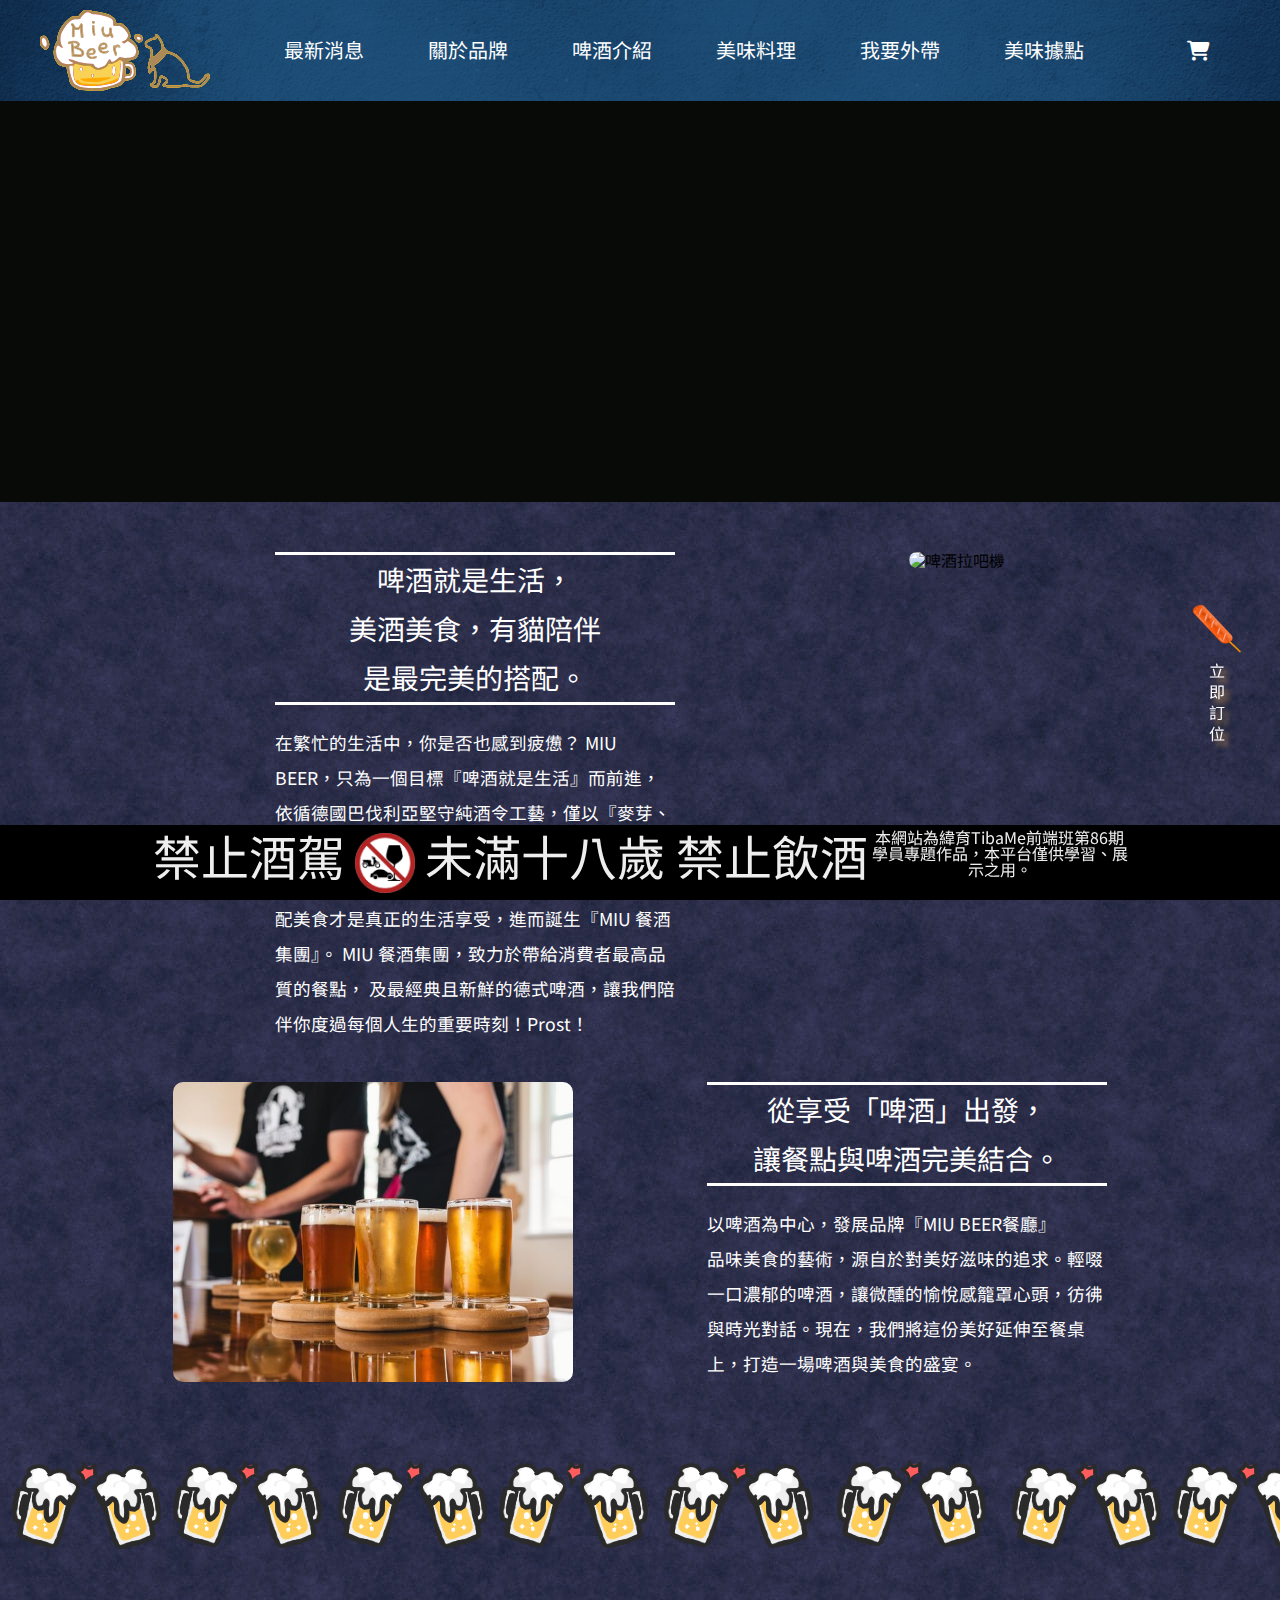
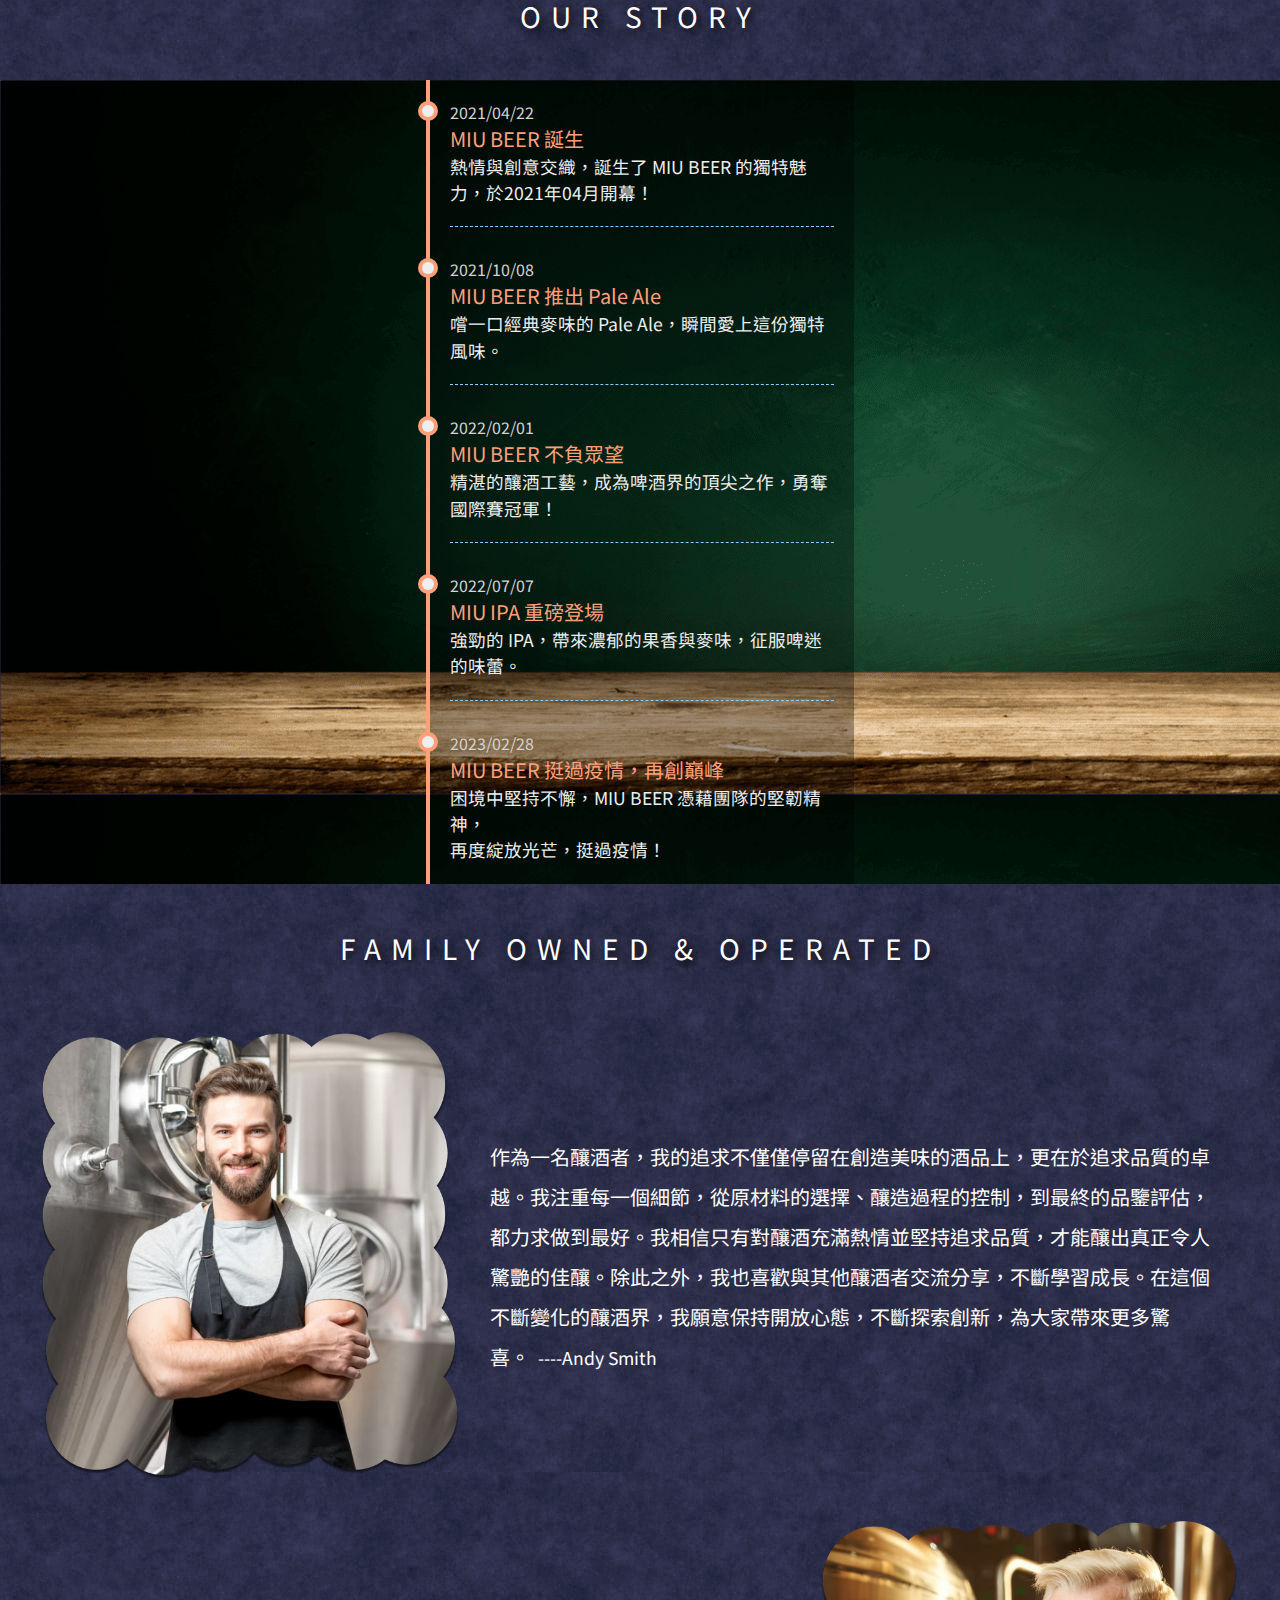
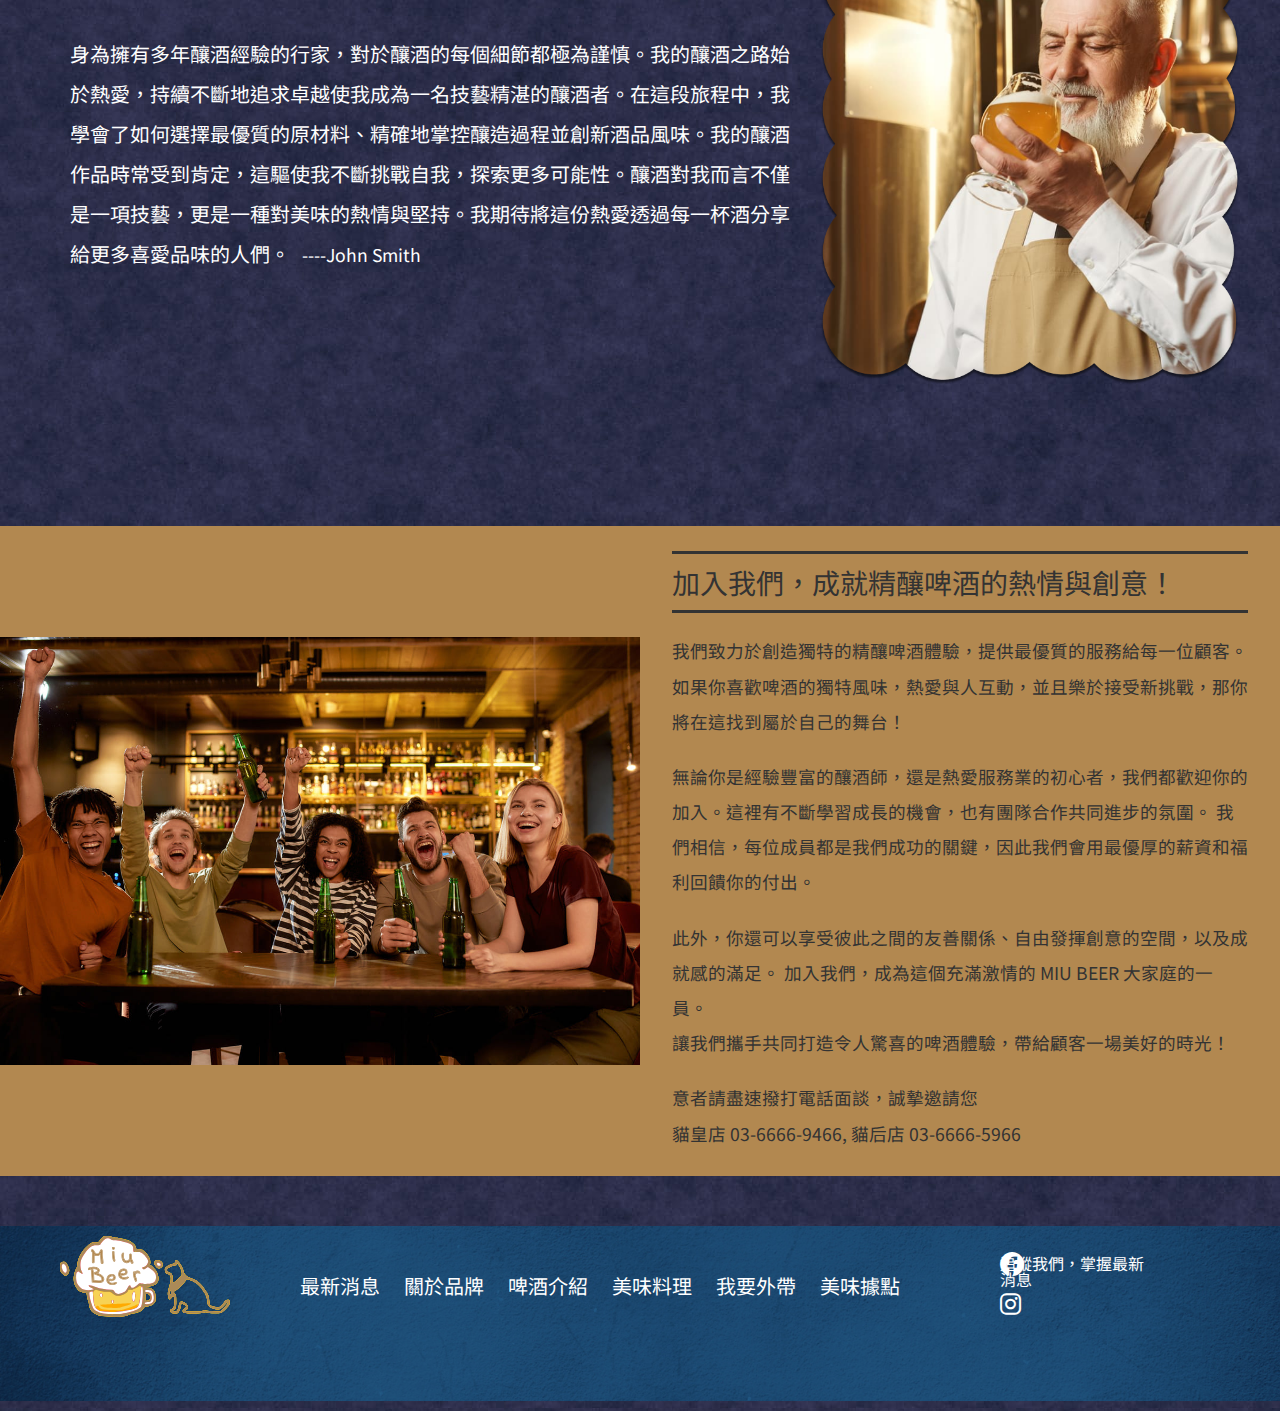
==== commit 217dc70e: "update about us banner and tasty-food menu" ====
--- a/aboutus.html
+++ b/aboutus.html
@@ -95,7 +95,7 @@
     <!-- 立即訂位結束 -->
     <!-- 上半部開始 -->
     <div class="movie">
-        <video src="./images/about_movie.mp4" autoplay loop muted></video>
+        <video src="./images/about_movie.mp4" autoplay loop muted type="video/mp4"></video>
     </div>
     <section class="container">
         <div class="slogn">
@@ -199,9 +199,7 @@
     <!-- 加入我們 開始 -->
     <article class="joinus">
         <!-- <h3 class="joinus-title">JOIN US</h3> -->
-        <div class="pic">
-            <img src="./images/about_joinus.jpeg" alt="MIU Team">
-        </div>
+        <img src="./images/about_joinus.jpeg" alt="MIU Team" class="pic">
         <div class="txt">
             <h4>加入我們，成就精釀啤酒的熱情與創意！</h4>
             <p>
@@ -216,6 +214,11 @@
                 此外，你還可以享受彼此之間的友善關係、自由發揮創意的空間，以及成就感的滿足。
                 加入我們，成為這個充滿激情的 MIU BEER 大家庭的一員。<br>
                 讓我們攜手共同打造令人驚喜的啤酒體驗，帶給顧客一場美好的時光！
+            </p>
+            <p>
+                意者請盡速撥打電話面談，誠摯邀請您<br>
+                貓皇店 03-6666-9466,
+                貓后店 03-6666-5966
             </p>
             <div class="contactus"></div>
         </div>
@@ -223,7 +226,7 @@
     <!-- footer開始 -->
     <footer>
         <div class="footer-pic">
-            <a href="index.html" target="_blank">
+            <a href="index.html">
                 <img src="./images/miu_logo_gold.svg" alt="Miu Beer">
             </a>
             <p>本網站為緯育TibaMe前端班第86期學員專題作品，<br>本平台僅供學習、展示之用。</p>
--- a/styles/all.css
+++ b/styles/all.css
@@ -242,6 +242,7 @@
     bottom: 0;
     position: fixed;
     background-color: #000;
+    z-index: 5;
 }
 
 .warning-box-txt {
--- a/styles/aboutus.css
+++ b/styles/aboutus.css
@@ -274,11 +274,8 @@
 
 .joinus .pic{
     max-width: 50%;
-}
-
-.joinus .pic img{
-    width: 100%;
     vertical-align: middle;
+    object-fit: contain;
 }
 
 .joinus .txt{
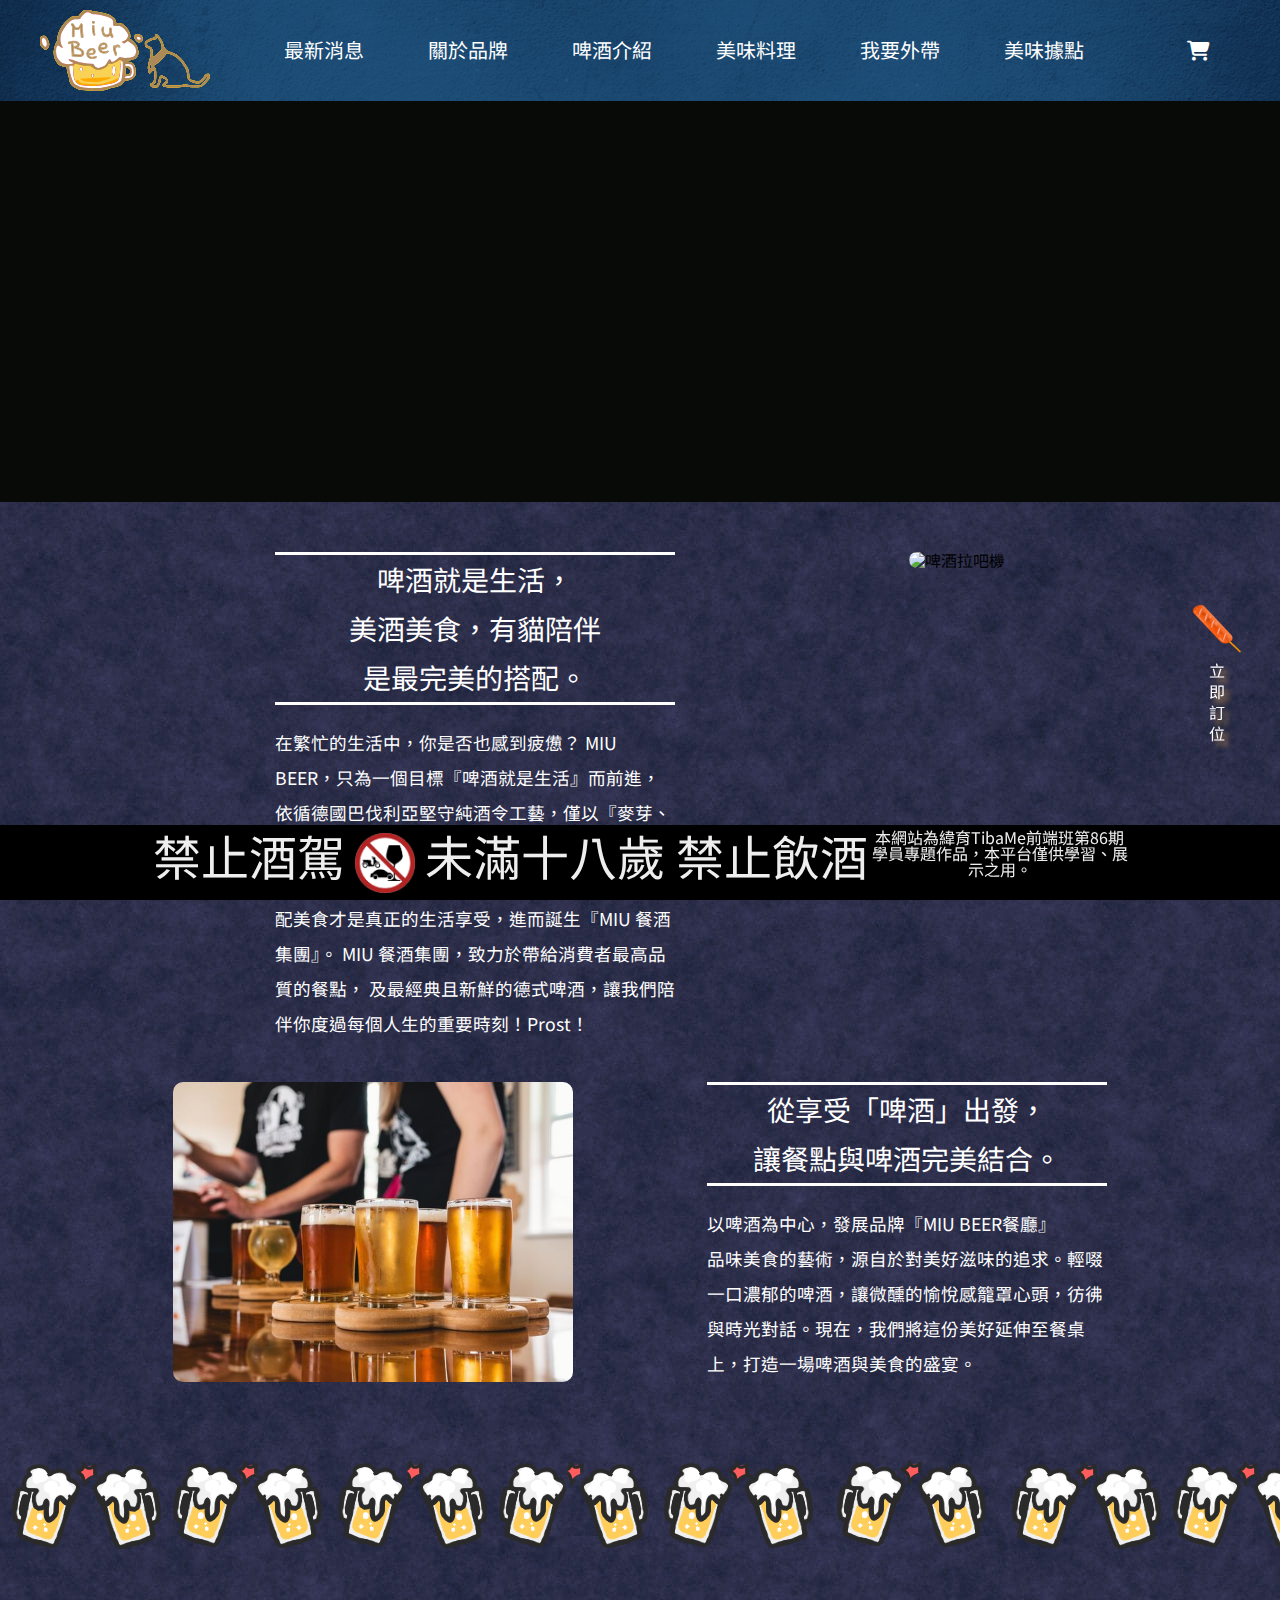
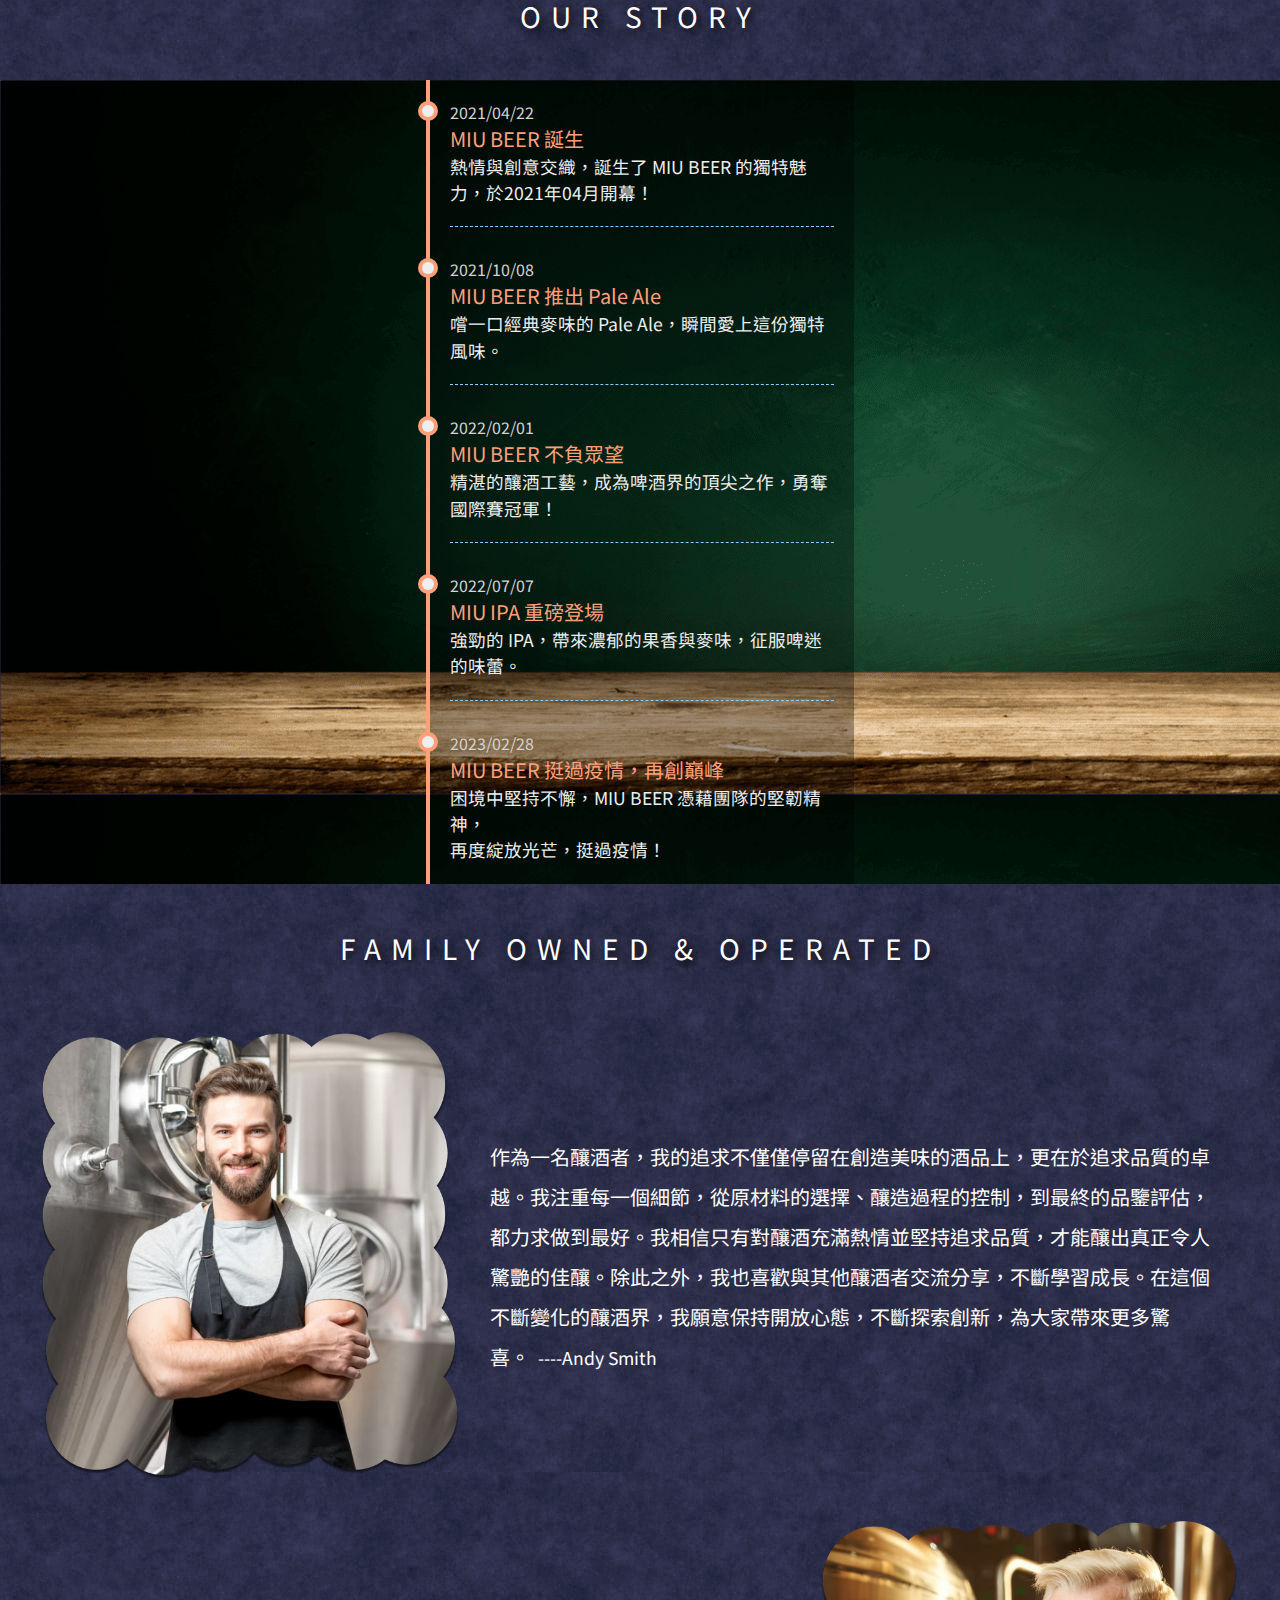
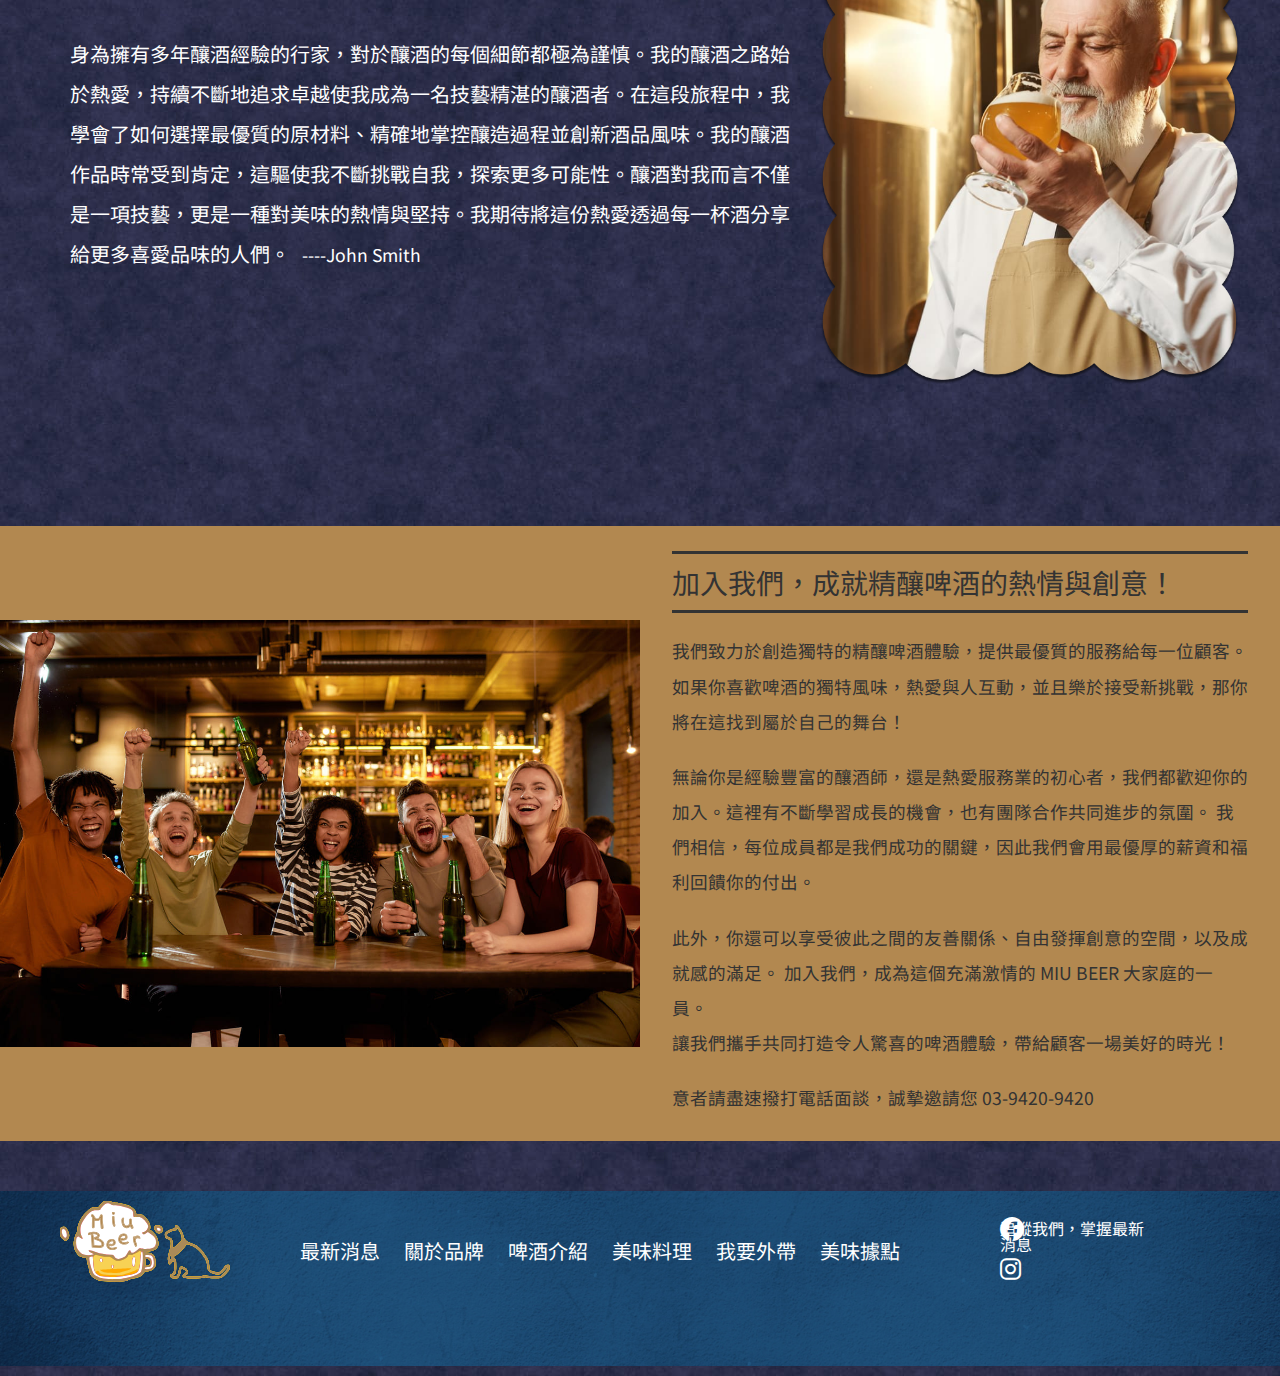
==== commit 5a6d3105: "update classic-beer RWD" ====
--- a/aboutus.html
+++ b/aboutus.html
@@ -216,9 +216,7 @@
                 讓我們攜手共同打造令人驚喜的啤酒體驗，帶給顧客一場美好的時光！
             </p>
             <p>
-                意者請盡速撥打電話面談，誠摯邀請您<br>
-                貓皇店 03-6666-9466,
-                貓后店 03-6666-5966
+                意者請盡速撥打電話面談，誠摯邀請您 03-9420-9420
             </p>
             <div class="contactus"></div>
         </div>
--- a/styles/all.css
+++ b/styles/all.css
@@ -284,6 +284,61 @@
 }
 
 /* RWD */
+@media screen and (max-width:1024px){
+    *{
+        overflow-x: hidden;
+    }
+
+    header{
+        position: relative;
+    }
+
+    header nav ul{
+        display: none;
+    }
+
+    header nav .pic{
+        width: 50%;
+    }
+
+    footer{
+        height: 22vh;
+    }
+
+    footer .footer-pic p{
+        display: block;
+    }
+
+    footer .footer-pic{
+        width: 100%;
+    }
+
+    footer .footer-pic img{
+        margin: 0 auto;
+    }
+
+    .footer ul li,.footer-icon{
+        display: none;
+    }
+
+    .warning-box{
+        max-width: 100%;
+    }
+
+    .warning-box .drink {
+        padding: 5px;
+        font-size: 1.25rem;
+    }
+    .warning-box .tibame {
+        display: none;
+    } 
+
+    /* 漢堡選單 */
+    header .burger-container{
+        display: block;
+    }
+}
+
 @media screen and (max-width:767px) {
     *{
         overflow-x: hidden;
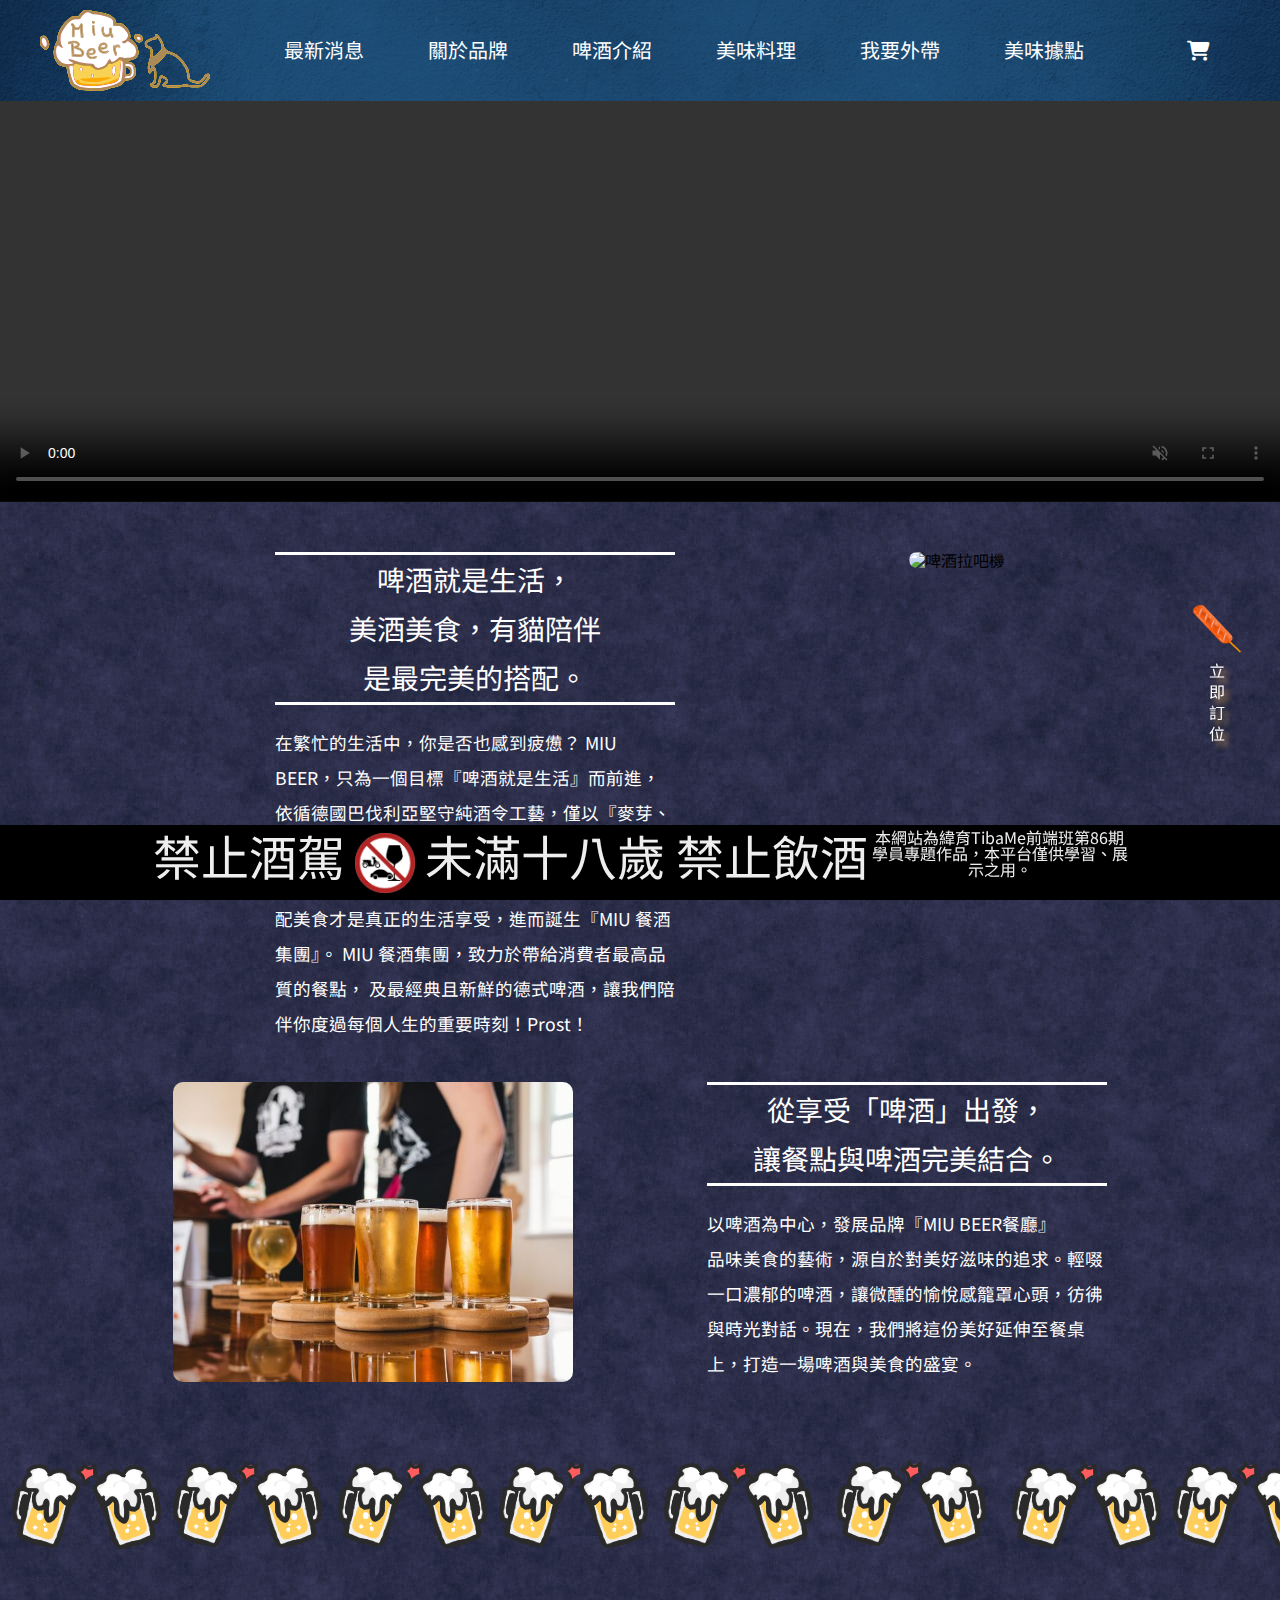
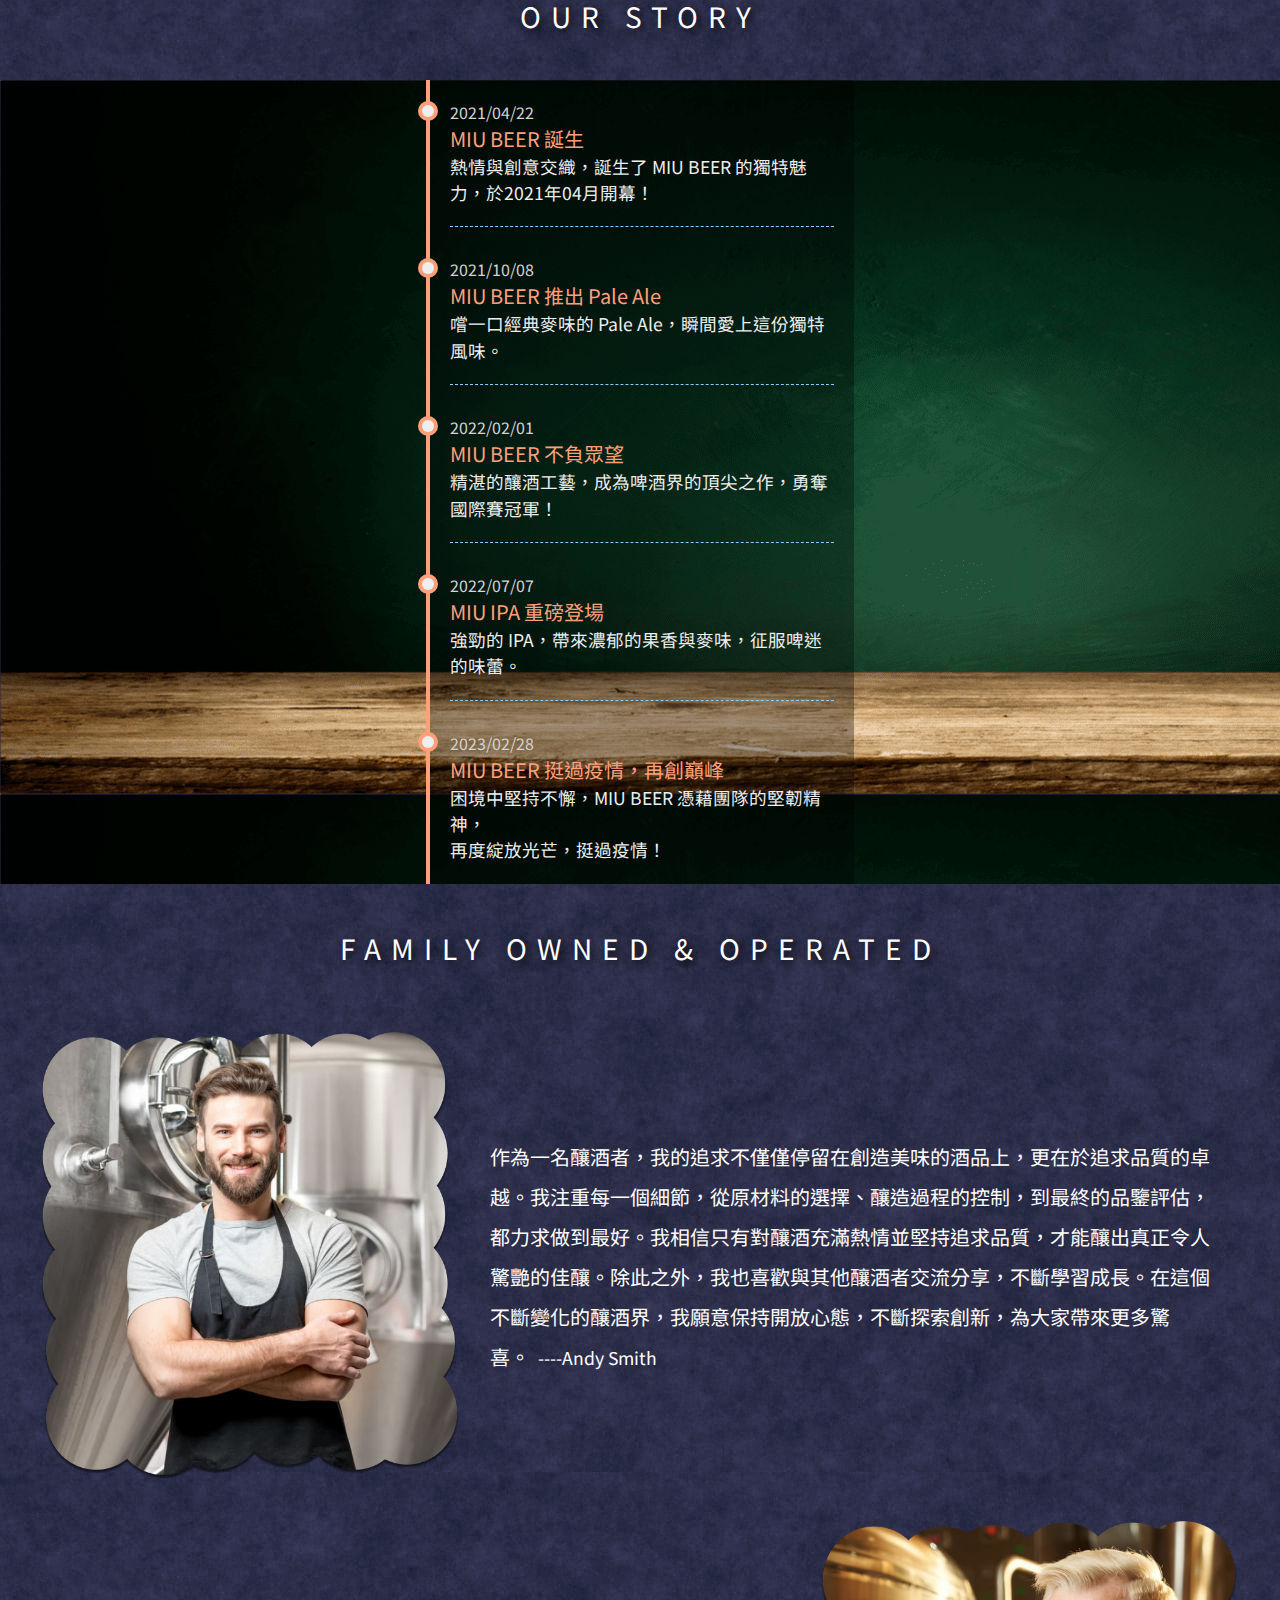
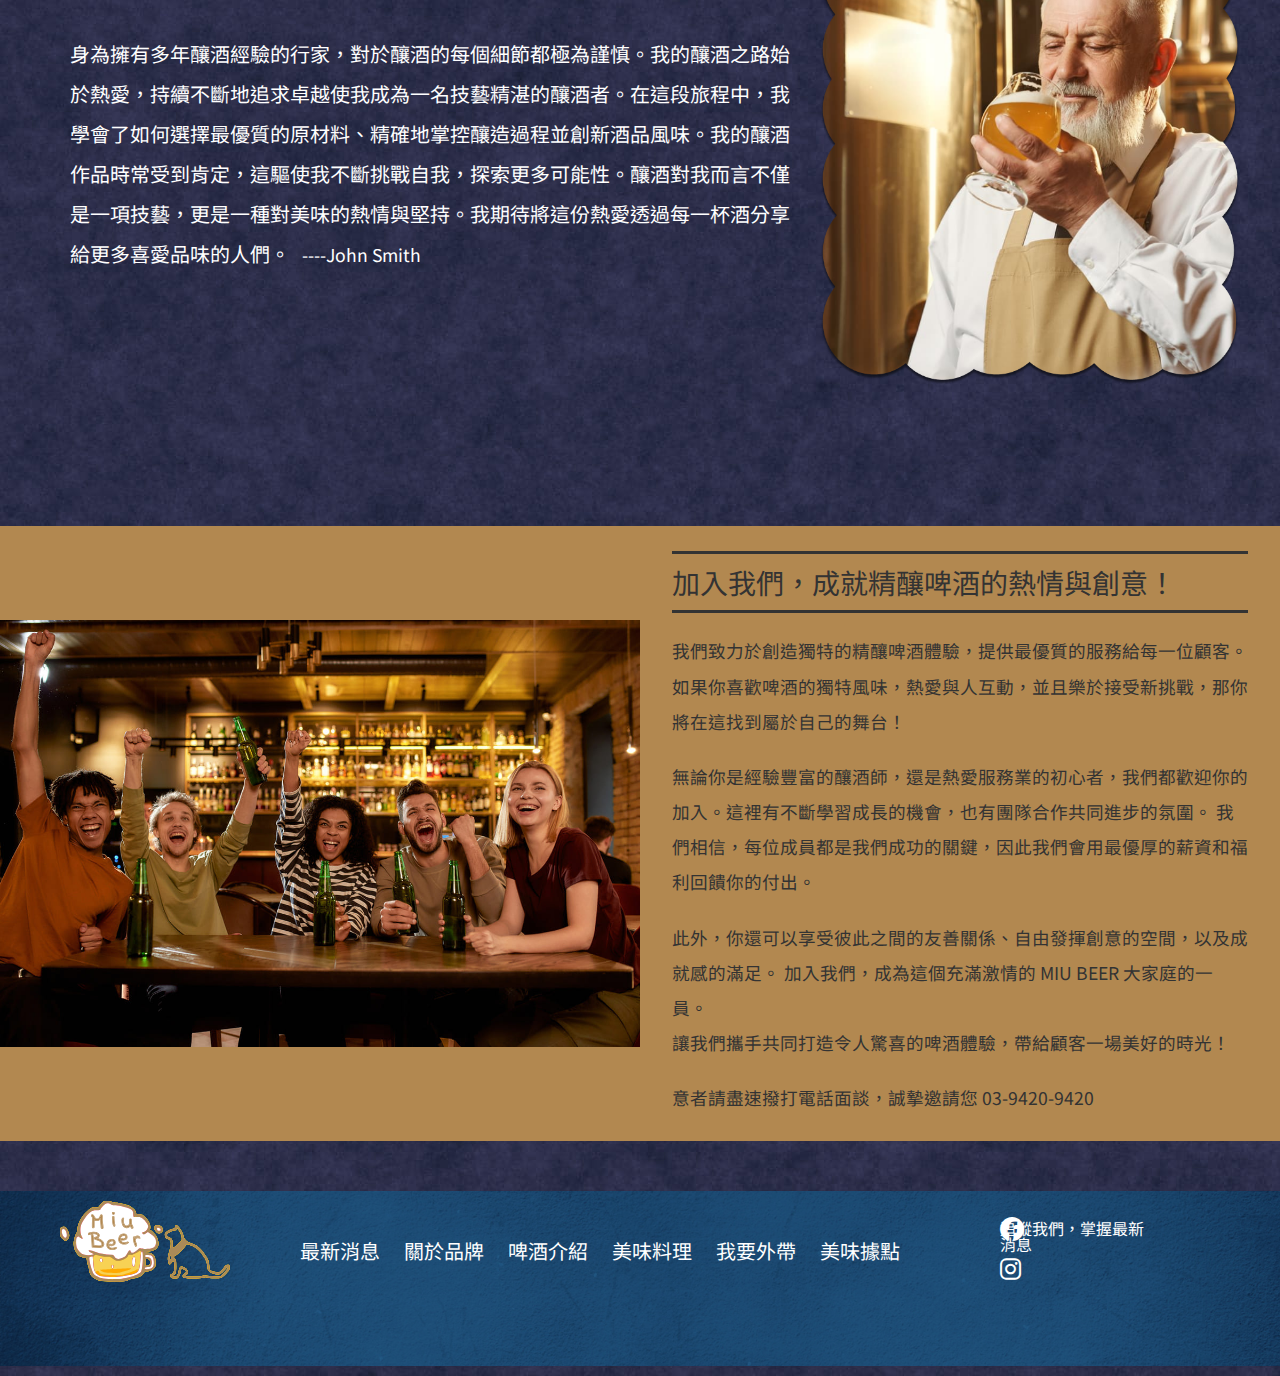
==== commit 0d19803f: "update index news" ====
--- a/aboutus.html
+++ b/aboutus.html
@@ -95,7 +95,8 @@
     <!-- 立即訂位結束 -->
     <!-- 上半部開始 -->
     <div class="movie">
-        <video src="./images/about_movie.mp4" autoplay loop muted type="video/mp4"></video>
+        <video src="./images/about_movie.mp4" autoplay loop muted type="video/mp4" controls
+            controlsList="nodownload"></video>
     </div>
     <section class="container">
         <div class="slogn">
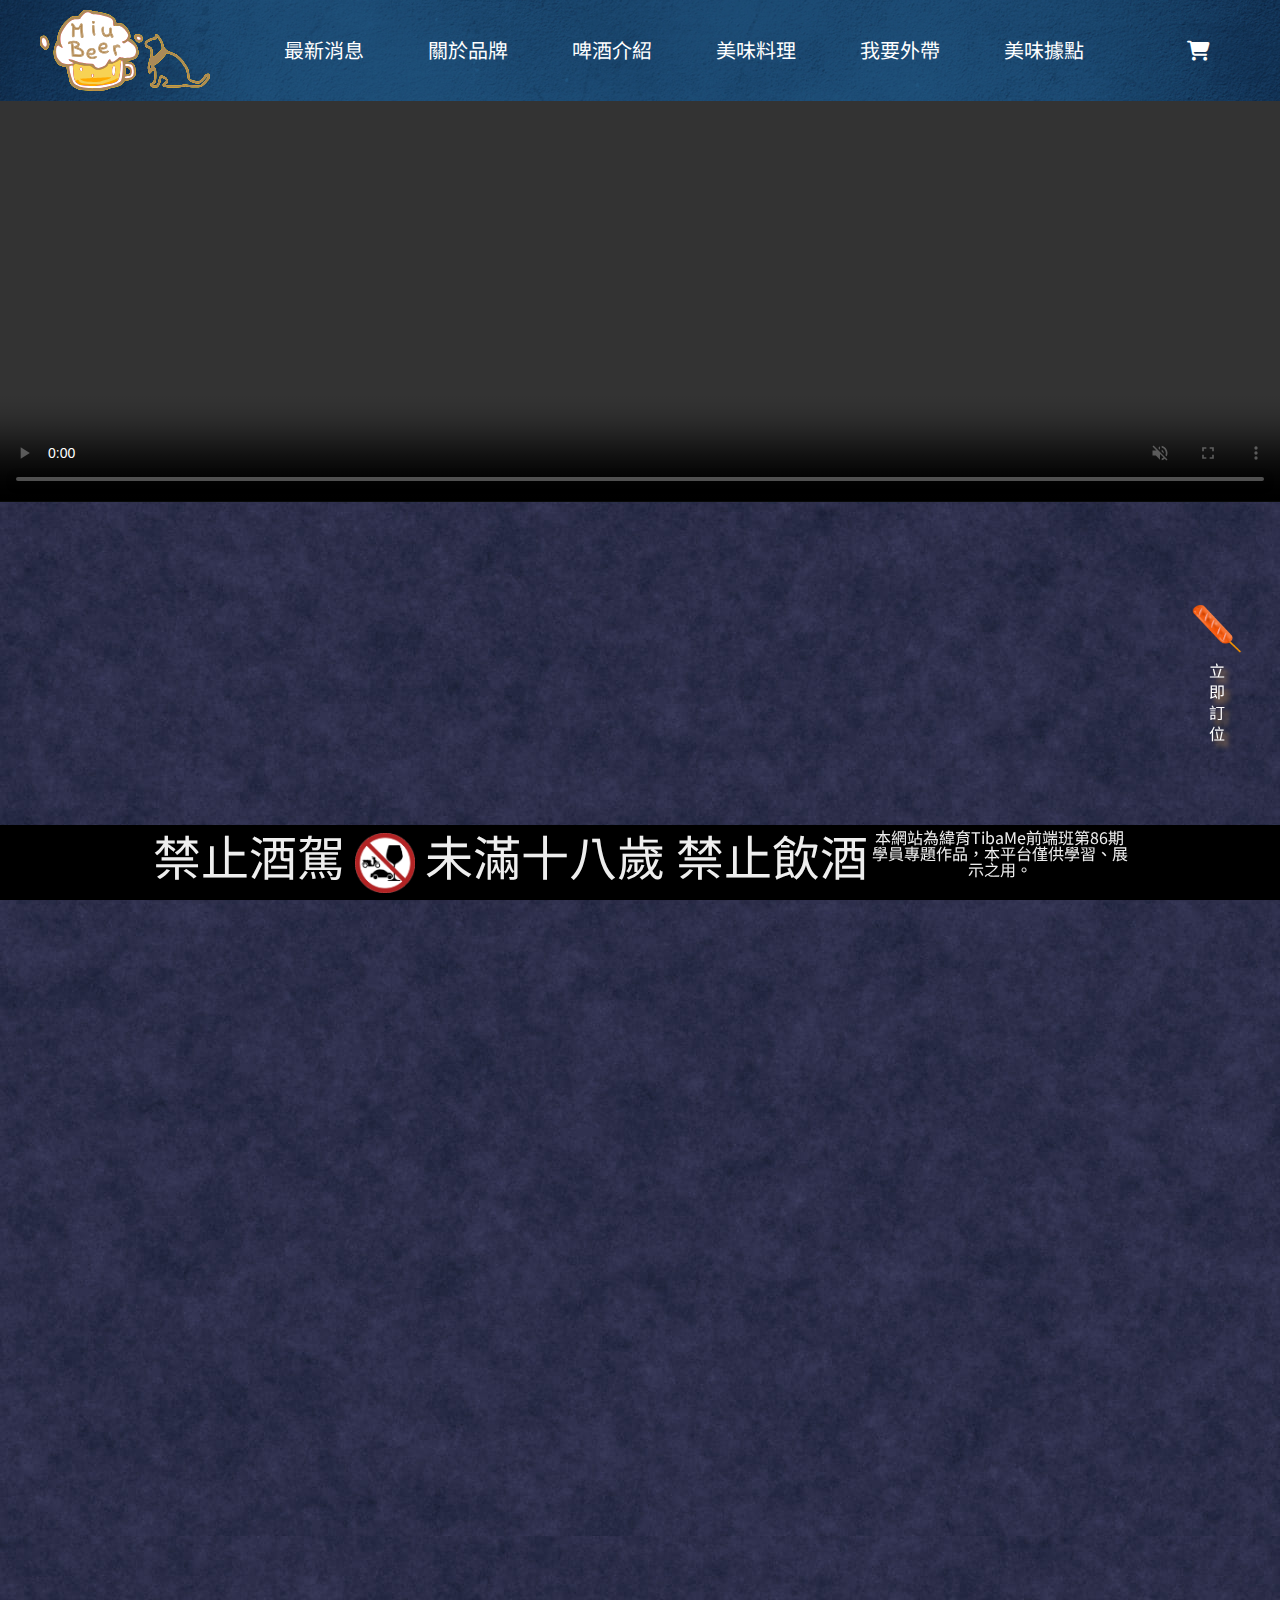
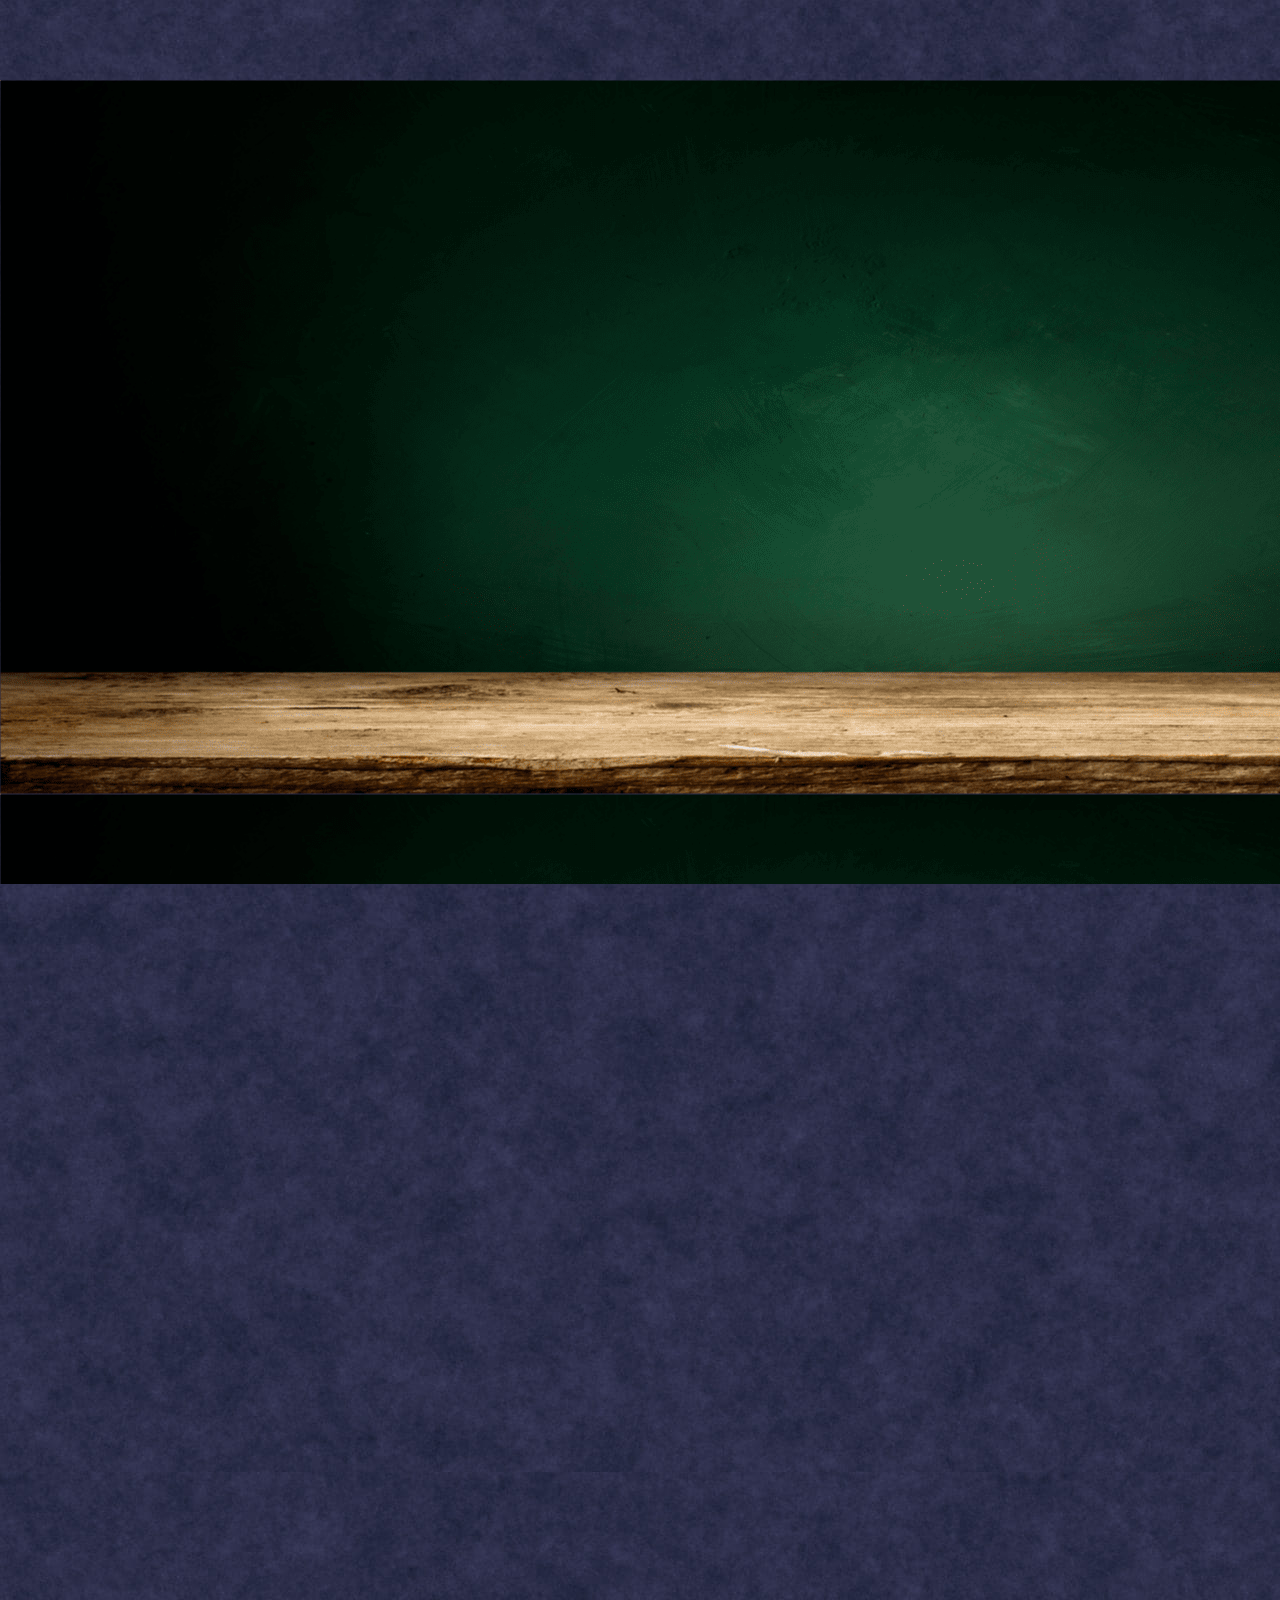
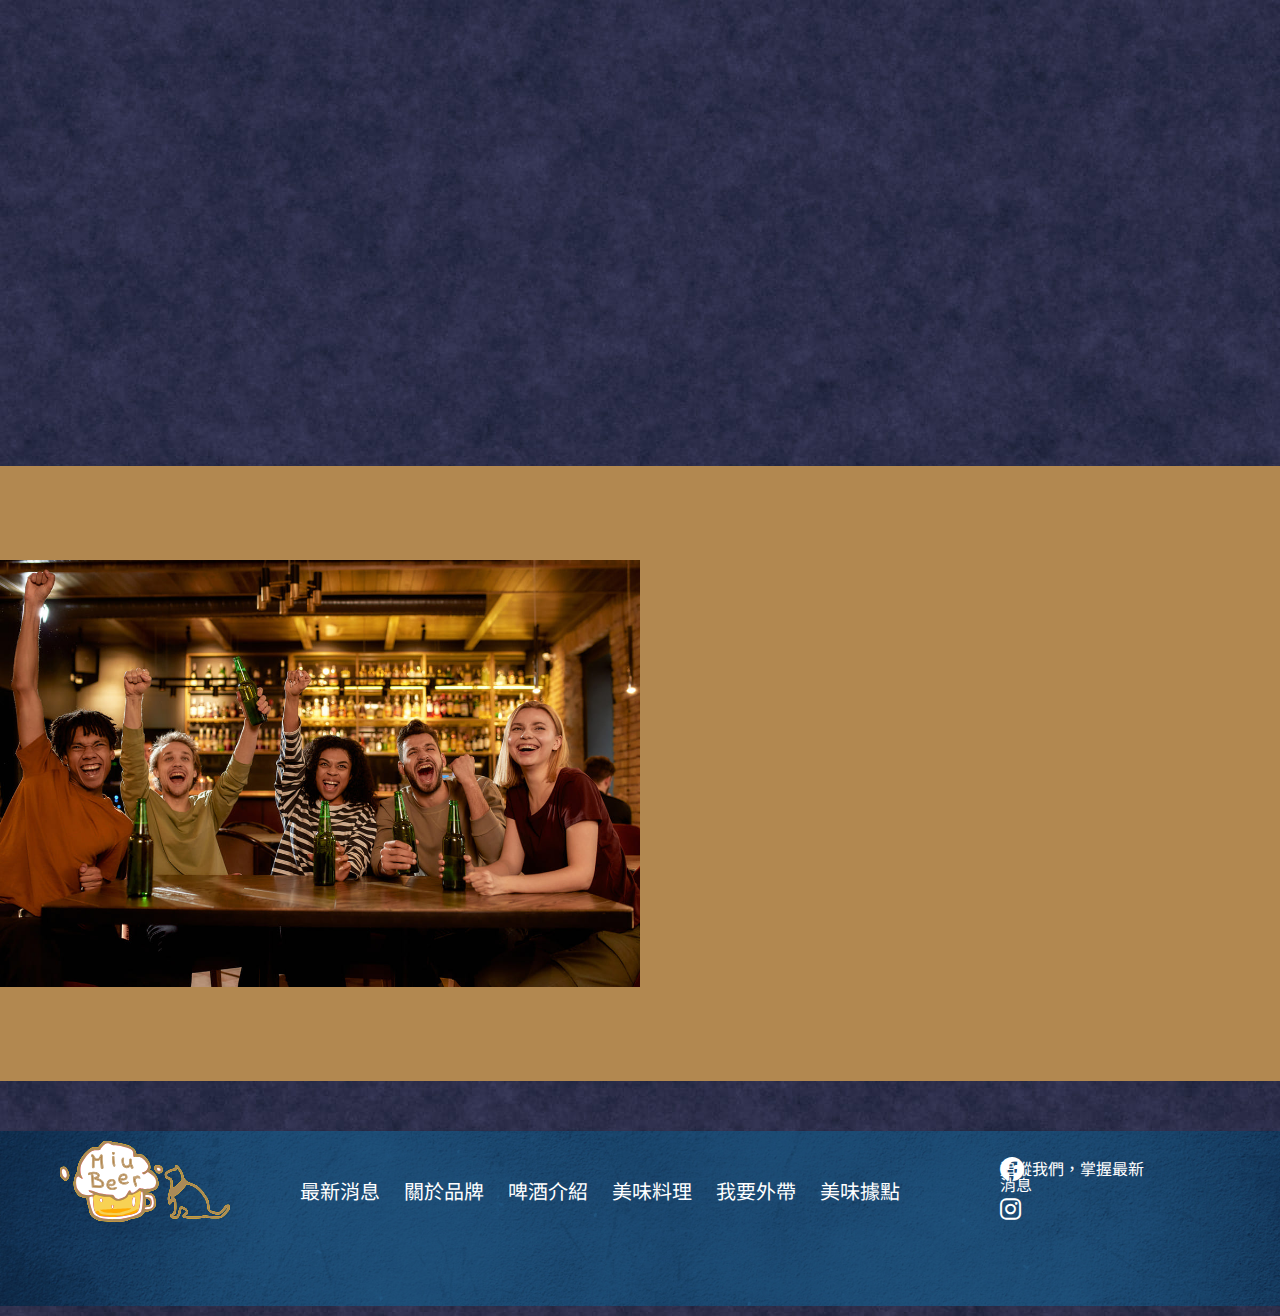
==== commit dc4ea211: "update index & about us jQuery" ====
--- a/aboutus.html
+++ b/aboutus.html
@@ -98,7 +98,7 @@
         <video src="./images/about_movie.mp4" autoplay loop muted type="video/mp4" controls
             controlsList="nodownload"></video>
     </div>
-    <section class="container">
+    <section class="container area">
         <div class="slogn">
             <div class="txt">
                 <h1>
@@ -138,13 +138,13 @@
     </section>
     <!-- 上半部結束 -->
     <!-- 啤酒分隔線 -->
-    <div class="little"></div>
+    <div class="little area"></div>
     <!-- 時間線開始 -->
     <section class="ourstory">
-        <h3 class="ourstory-title">OUR STORY</h3>
+        <h3 class="ourstory-title area">OUR STORY</h3>
         <div class="timeline-box">
-            <ul class="timeline">
-                <li class="event spring">
+            <ul class="timeline area">
+                <li class="event spring ">
                     <h4>MIU BEER 誕生</h4>
                     <p>熱情與創意交織，誕生了 MIU BEER 的獨特魅力，於2021年04月開幕！</p>
                 </li>
@@ -168,7 +168,7 @@
         </div>
     </section>
     <!-- 經營區開始 -->
-    <section class="owned">
+    <section class="owned area">
         <h3>FAMILY OWNED & OPERATED</h3>
         <div class="owned-card">
             <div class="pic" id="andy" data-text="創辦人第二代Andy，力求做到最好，不讓家人失望">
@@ -201,7 +201,7 @@
     <article class="joinus">
         <!-- <h3 class="joinus-title">JOIN US</h3> -->
         <img src="./images/about_joinus.jpeg" alt="MIU Team" class="pic">
-        <div class="txt">
+        <div class="txt area">
             <h4>加入我們，成就精釀啤酒的熱情與創意！</h4>
             <p>
                 我們致力於創造獨特的精釀啤酒體驗，提供最優質的服務給每一位顧客。
@@ -219,7 +219,6 @@
             <p>
                 意者請盡速撥打電話面談，誠摯邀請您 03-9420-9420
             </p>
-            <div class="contactus"></div>
         </div>
     </article>
     <!-- footer開始 -->
--- a/styles/all.css
+++ b/styles/all.css
@@ -289,6 +289,10 @@
         overflow-x: hidden;
     }
 
+    body *{
+        overflow: hidden;
+    }
+
     header{
         position: relative;
     }
@@ -344,6 +348,10 @@
         overflow-x: hidden;
     }
 
+    body *{
+        overflow: hidden;
+    }
+
     header{
         position: relative;
     }
--- a/styles/aboutus.css
+++ b/styles/aboutus.css
@@ -300,6 +300,7 @@
 
 /* RWD */
 @media screen and (max-width:1024px){
+    
     .container .slogn{
         flex-direction: column;
         align-items: center;
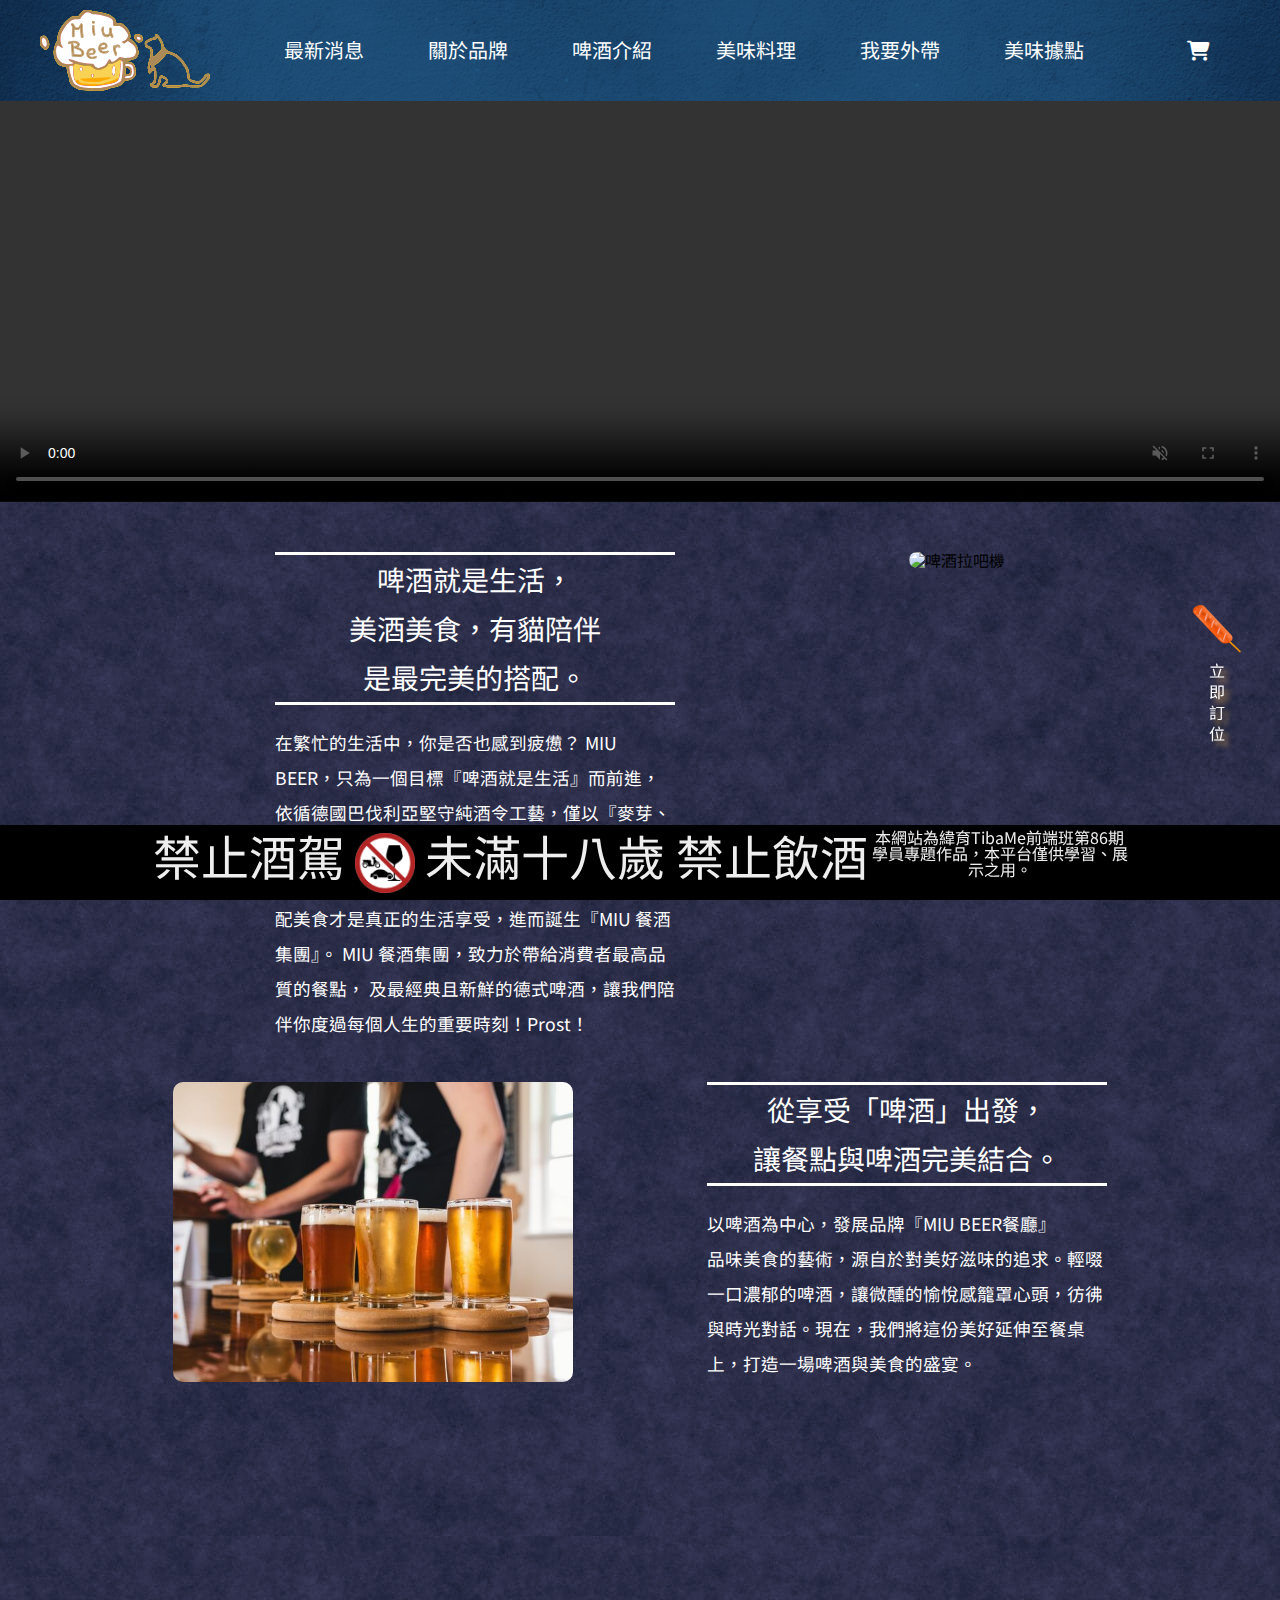
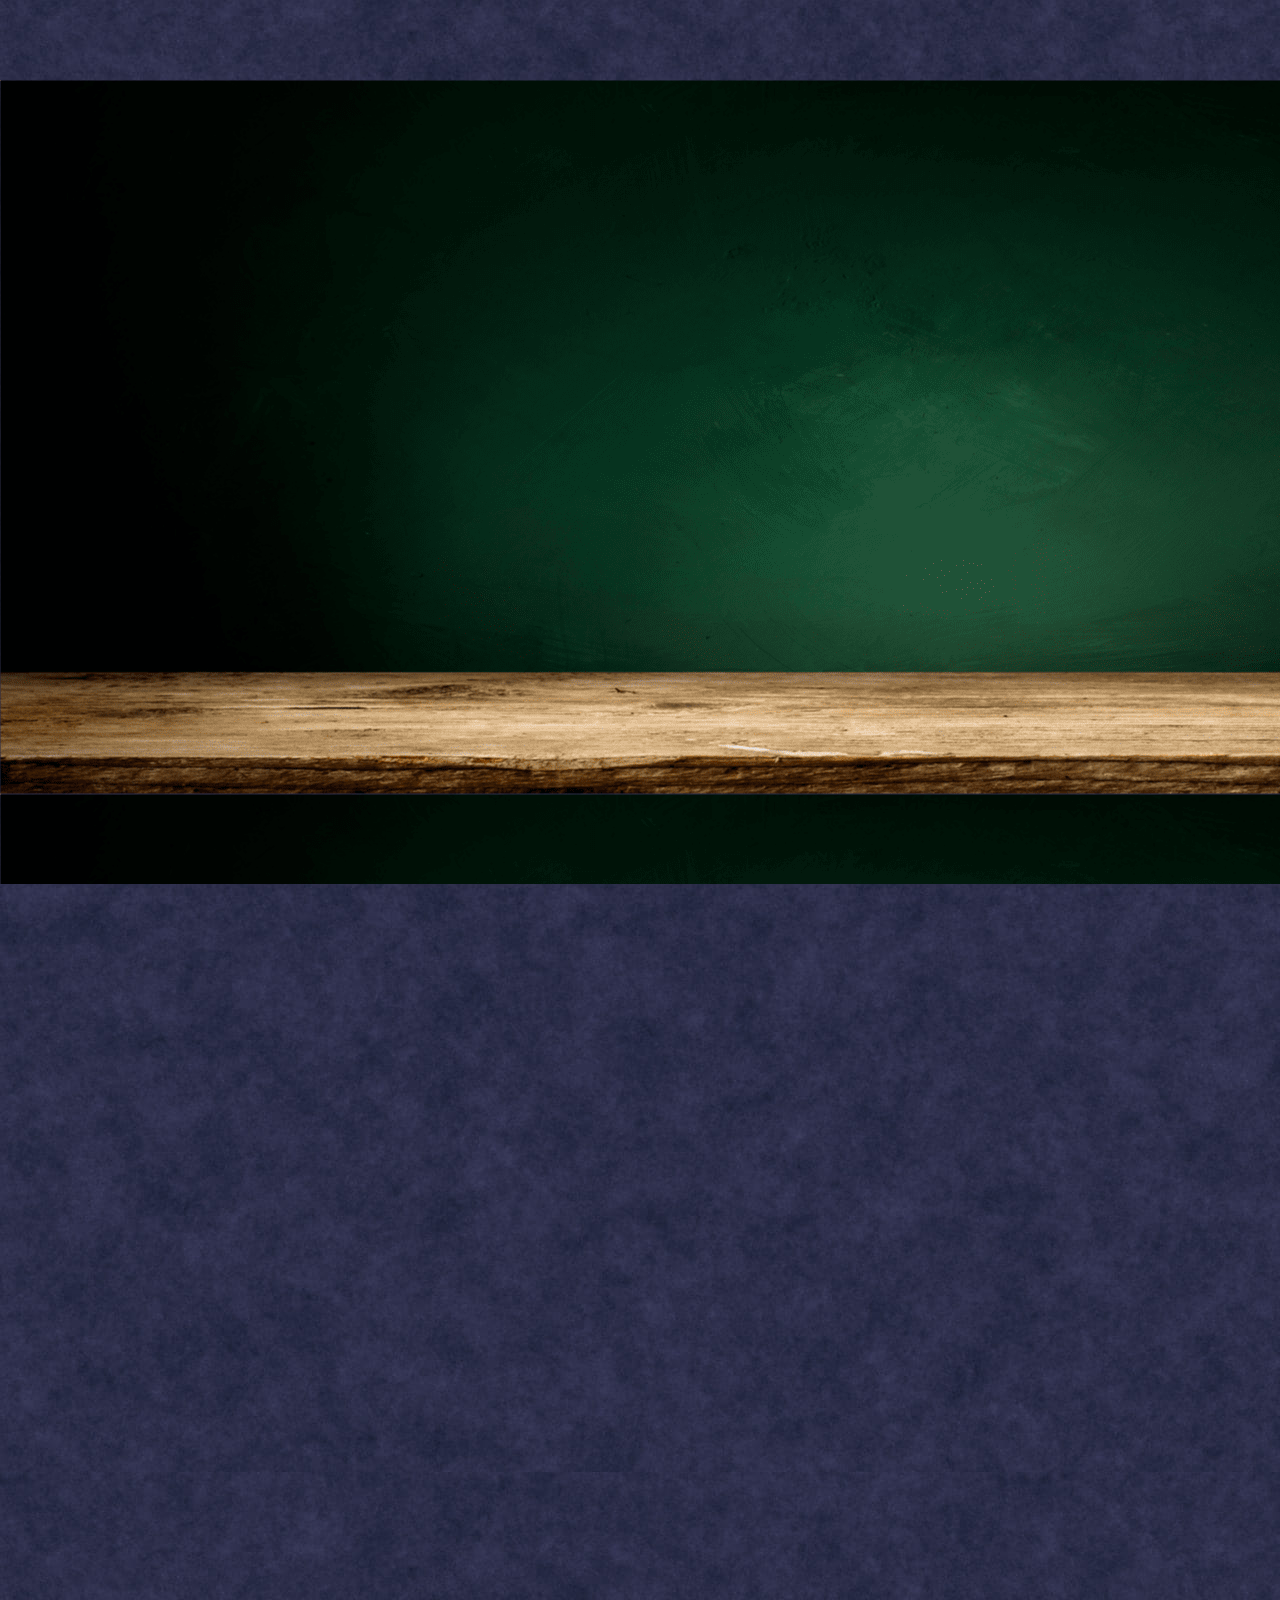
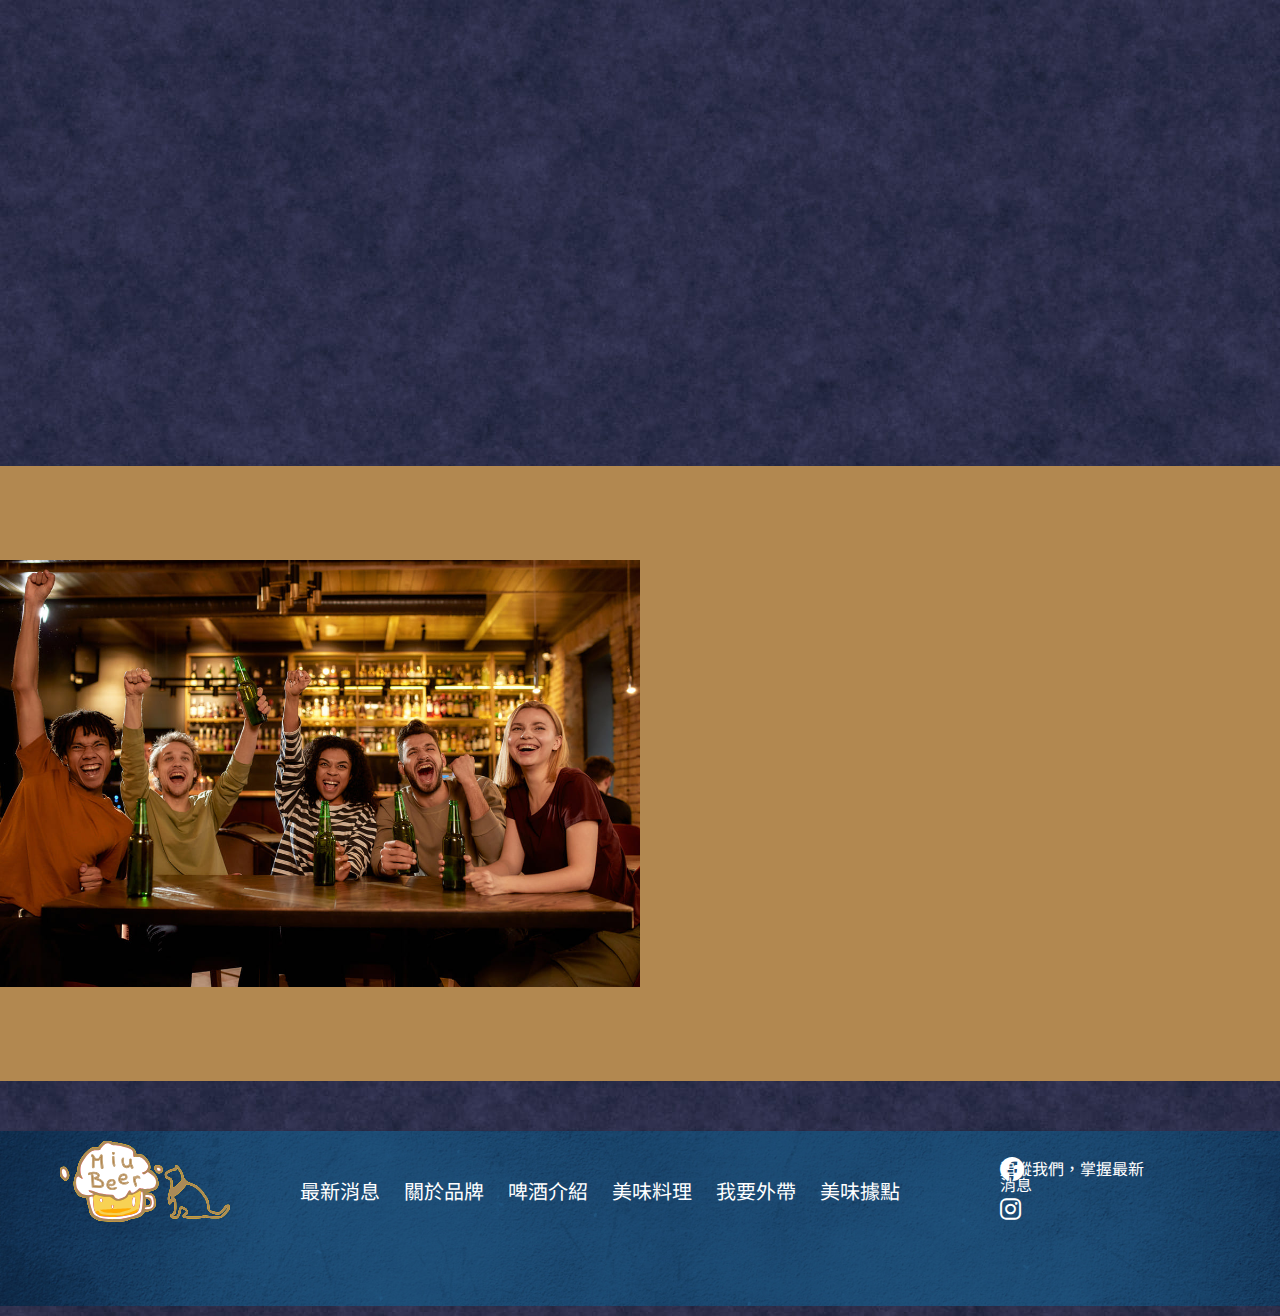
==== commit f227f30d: "final updated" ====
--- a/aboutus.html
+++ b/aboutus.html
@@ -98,7 +98,7 @@
         <video src="./images/about_movie.mp4" autoplay loop muted type="video/mp4" controls
             controlsList="nodownload"></video>
     </div>
-    <section class="container area">
+    <section class="container">
         <div class="slogn">
             <div class="txt">
                 <h1>
--- a/styles/all.css
+++ b/styles/all.css
@@ -51,12 +51,15 @@
 header nav ul a:hover,
 header .shopping-cart a:hover{
     color: #b28850;
+    transition: .3s;
 }
 /* 選單結束 */
 /* 漢堡選單 */
+
 header .burger-container{
     display: none;
 }
+
 /* 立即訂位開始 */
 .booking-btn{
     position: fixed;
@@ -284,6 +287,16 @@
 }
 
 /* RWD */
+@media screen and (max-width:1200px) {
+    header nav ul li a{
+        margin: 0 15px;
+    }
+
+    .footer-icon span {
+        display: none;
+    }
+}
+
 @media screen and (max-width:1024px){
     *{
         overflow-x: hidden;
--- a/styles/burger.css
+++ b/styles/burger.css
@@ -1,9 +1,9 @@
 .burger-container{
     background-color: transparent;
-    width: 50px;
+    width: 40px;
     height: 40px;
-    padding: 4.5%;
-    right: -1%;
+    /* padding: 2.5%; */
+    right: 5%;
     top: 1%;
     border-radius: 25%;
     position: fixed;
@@ -98,3 +98,10 @@
 #menu:checked ~ .menu-list {
         transform: scaleY(1);
     }
+
+    @media screen and (max-width:1024px){
+        .burger-container{
+            right: 2%;
+            top: 2%;
+        }
+    }--- a/styles/aboutus.css
+++ b/styles/aboutus.css
@@ -91,6 +91,7 @@
 .ourstory{
     min-width: 100%;
 }
+
 .ourstory .ourstory-title{
     color: #fff;
     text-align: center;
@@ -216,10 +217,12 @@
 .owned .owned-card .pic{
     max-width: 40%;
 }
+
 .owned .owned-card .pic img{
     max-width: 100%;
     border-radius: 6px;
 }
+
 .owned .owned-card .txt{
     max-width: 60%;
     margin: 30px;
@@ -262,16 +265,6 @@
     background-color: #b28850;
 }
 
-/* .joinus .joinus-title{
-    max-width: 100%;
-    color: #fff;
-    margin: -80px 0;
-    text-align: center;
-    font-size: 1.75rem;
-    letter-spacing: 10px;
-    text-shadow: 3px 3px 10px #000;
-} */
-
 .joinus .pic{
     max-width: 50%;
     vertical-align: middle;
@@ -327,9 +320,6 @@
     
     /* 啤酒分隔線 */
     .little{
-        padding: 50px;
-        background-image: url(../images/about_littlebeer.png);
-        background-repeat: repeat-x;
         margin: 5% 0;
     }
     
@@ -338,23 +328,13 @@
     }
 
     /* 經營者區開始 */
-    .owned{
-        max-width: 1200px;
-        margin: auto;
-        display: flex;
-        flex-flow: column wrap;
-        justify-content: center;
-    }
     
     .owned h3{
         margin: 10px auto;
         align-items: center;
     }
     
-    .owned .owned-card{
-        flex-direction: column;
-    }
-    
+    .owned .owned-card,
     .owned .dad{
         flex-direction: column;
     }
@@ -364,14 +344,13 @@
         margin: auto;
     }
     .owned .owned-card .pic img{
-        max-width: 100%;
         border-radius: 0;
     }
+
     .owned .owned-card .txt{
         max-width: 100%;
         padding: 2%;
         margin: 0;
-        align-items: center;
     }
     
     .owned .owned-card .txt p:first-of-type{
@@ -387,8 +366,6 @@
     /* 加入我們 開始 */
     .joinus{
         margin: 0 auto 50px;
-        display: flex;
-        justify-content: center;
         flex-direction: column;
     }
     
@@ -401,6 +378,7 @@
         font-size: 1.5rem;
         line-height: 1.5;
     }
+    
     .joinus .txt{
         min-width: 75%;
         margin: auto;
@@ -441,9 +419,6 @@
     
     /* 啤酒分隔線 */
     .little{
-        padding: 50px;
-        background-image: url(../images/about_littlebeer.png);
-        background-repeat: repeat-x;
         margin: 5% 0;
     }
     
@@ -452,13 +427,6 @@
     }
 
     /* 經營者區開始 */
-    .owned{
-        max-width: 1200px;
-        margin: auto;
-        display: flex;
-        flex-flow: column wrap;
-        justify-content: center;
-    }
     
     .owned h3{
         padding: 2%;
@@ -466,10 +434,7 @@
         align-items: center;
     }
     
-    .owned .owned-card{
-        flex-direction: column;
-    }
-    
+    .owned .owned-card,
     .owned .dad{
         flex-direction: column;
     }
@@ -479,14 +444,13 @@
         margin: auto;
     }
     .owned .owned-card .pic img{
-        max-width: 100%;
         border-radius: 0;
     }
+
     .owned .owned-card .txt{
         max-width: 100%;
         padding: 2%;
         margin: 0;
-        align-items: center;
     }
     
     .owned .owned-card .txt p:first-of-type{
@@ -503,8 +467,6 @@
     /* 加入我們 開始 */
     .joinus{
         margin: 0 auto 50px;
-        display: flex;
-        justify-content: center;
         flex-direction: column;
     }
     
@@ -517,6 +479,7 @@
         font-size: 1.5rem;
         line-height: 1.5;
     }
+
     .joinus .txt{
         min-width: 75%;
         margin: auto;
